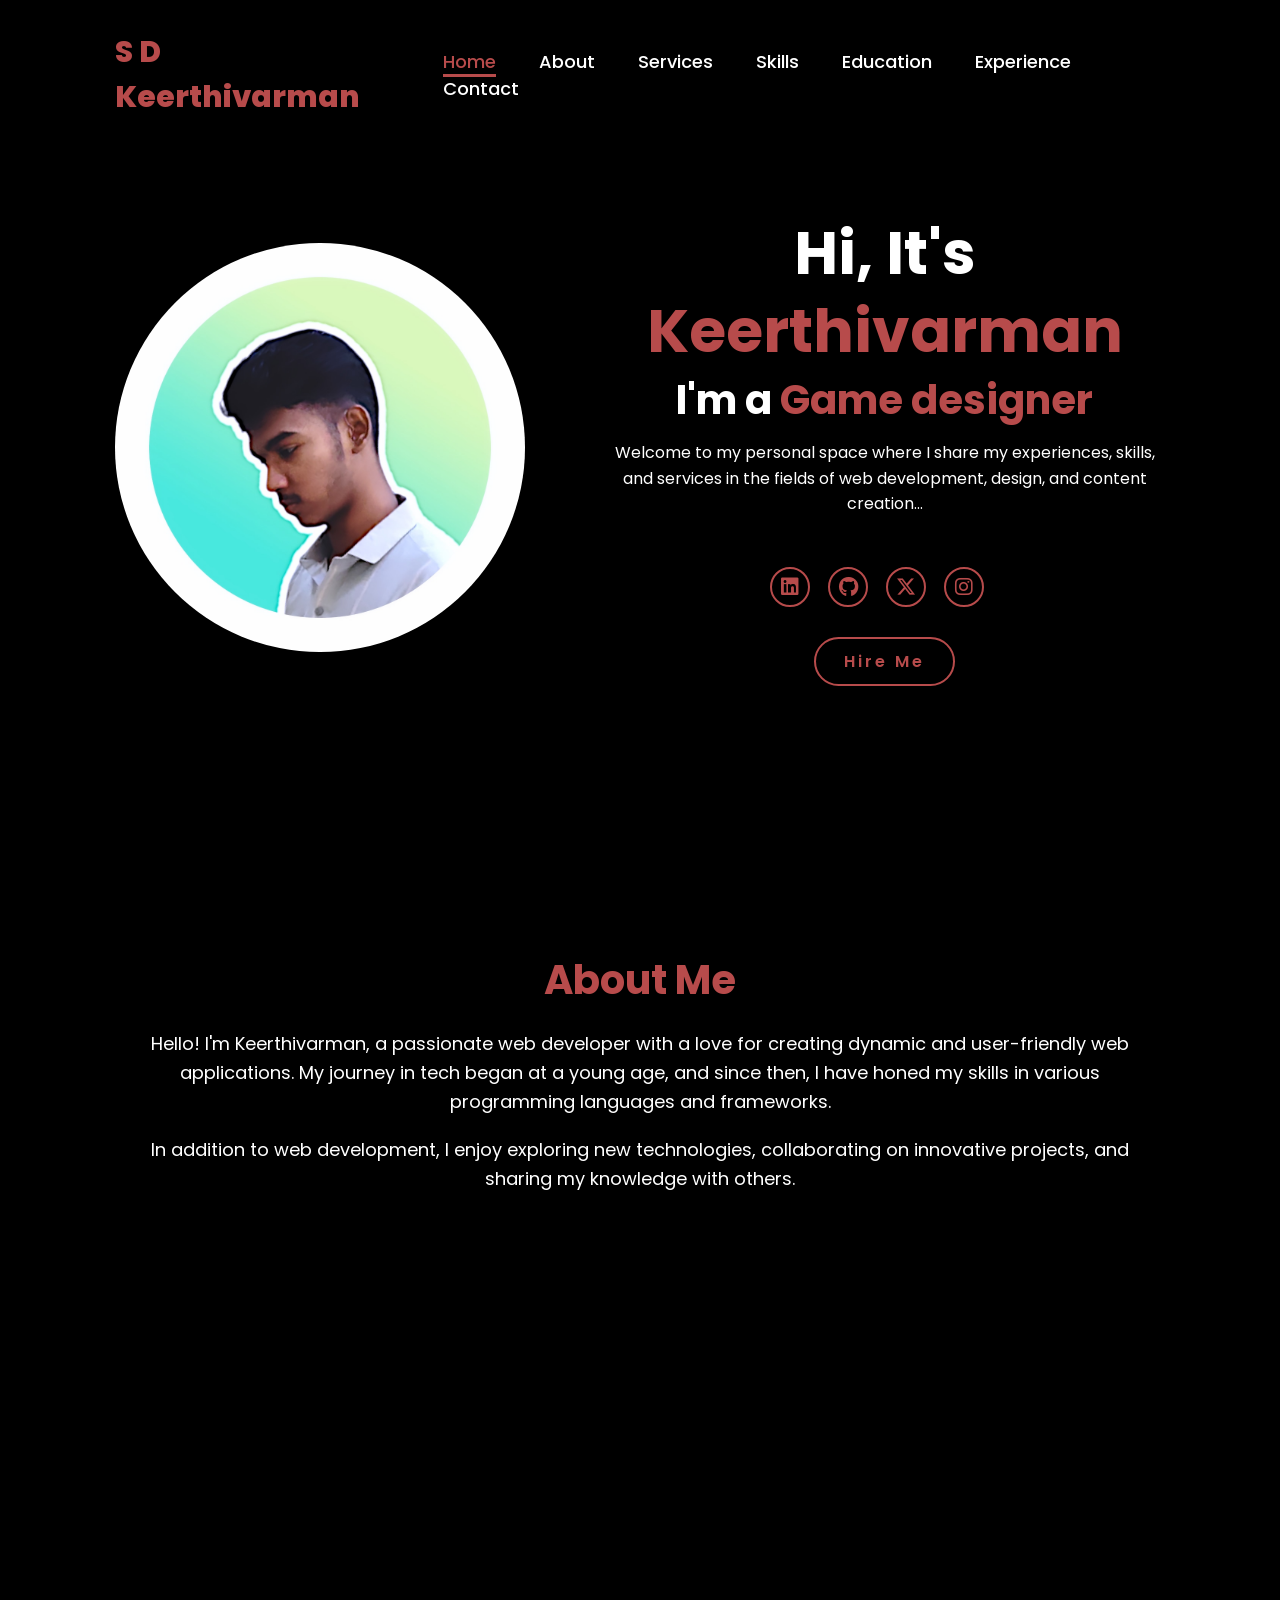
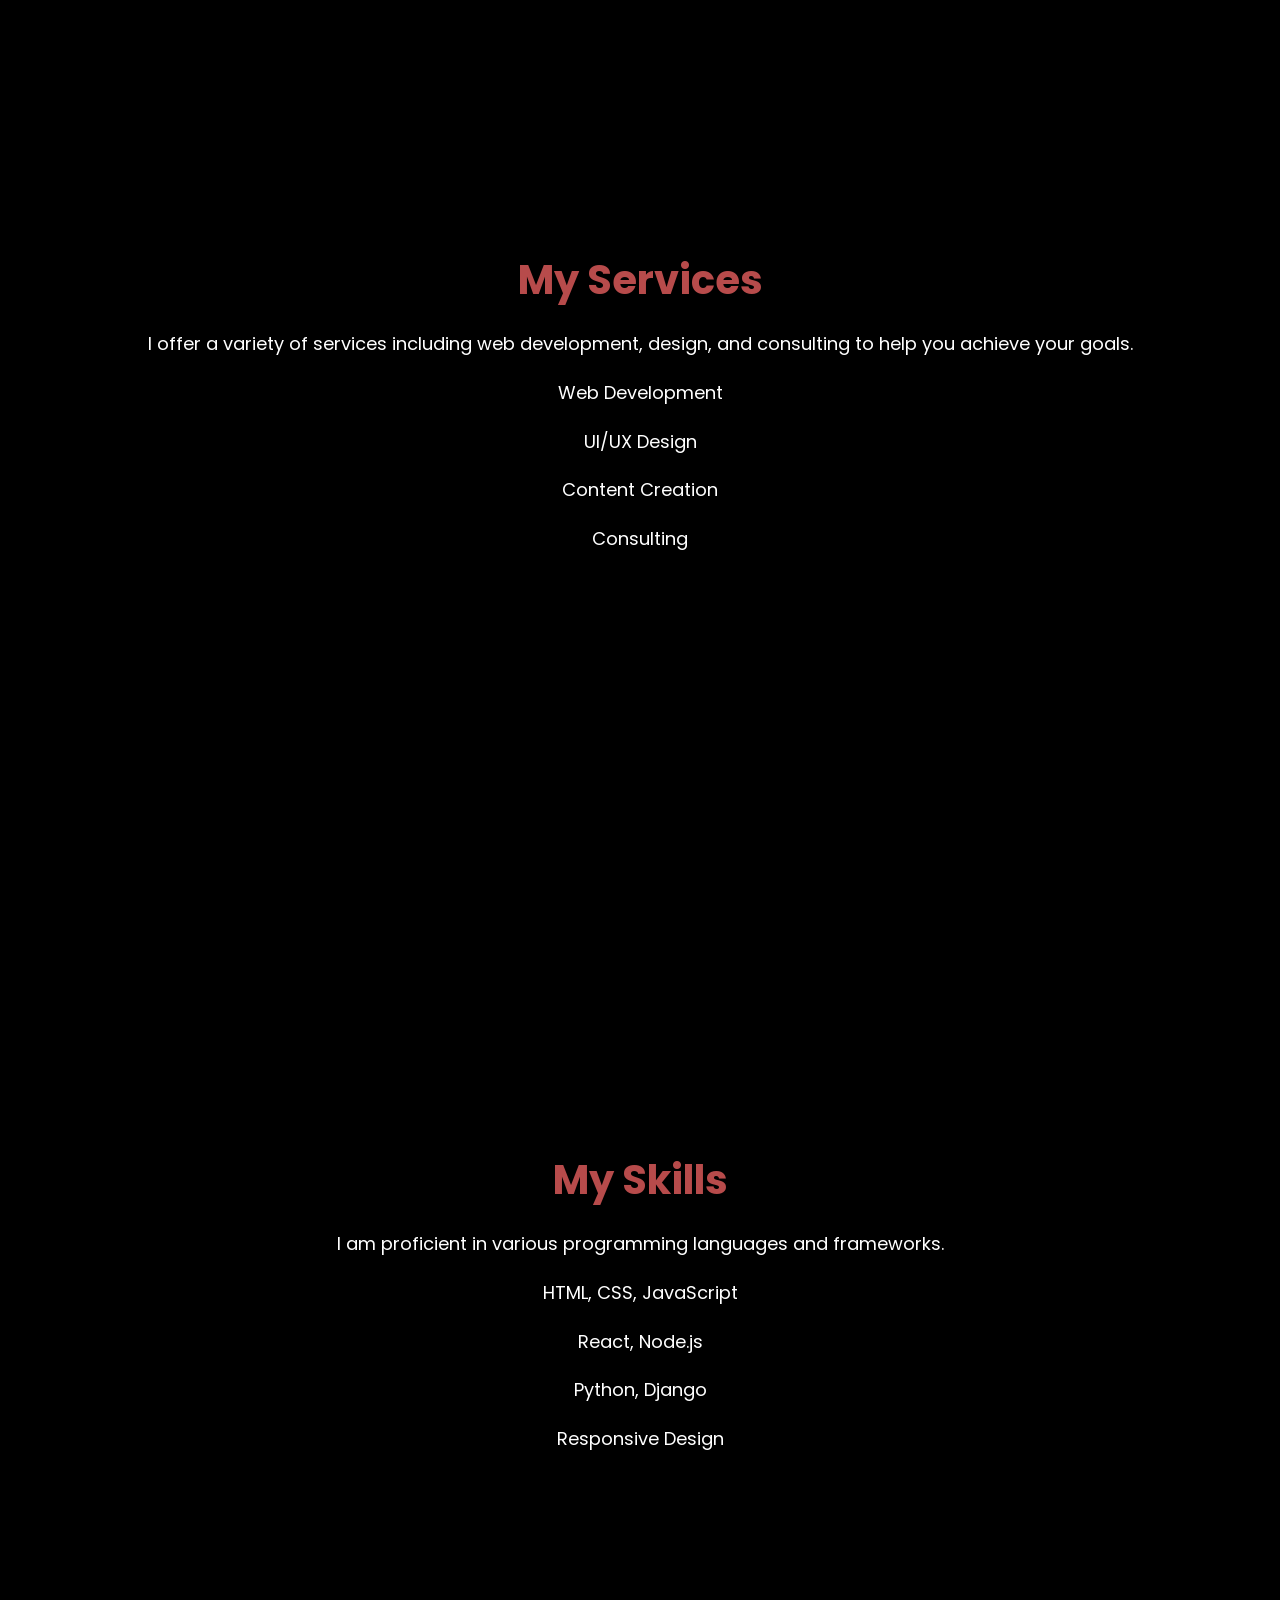
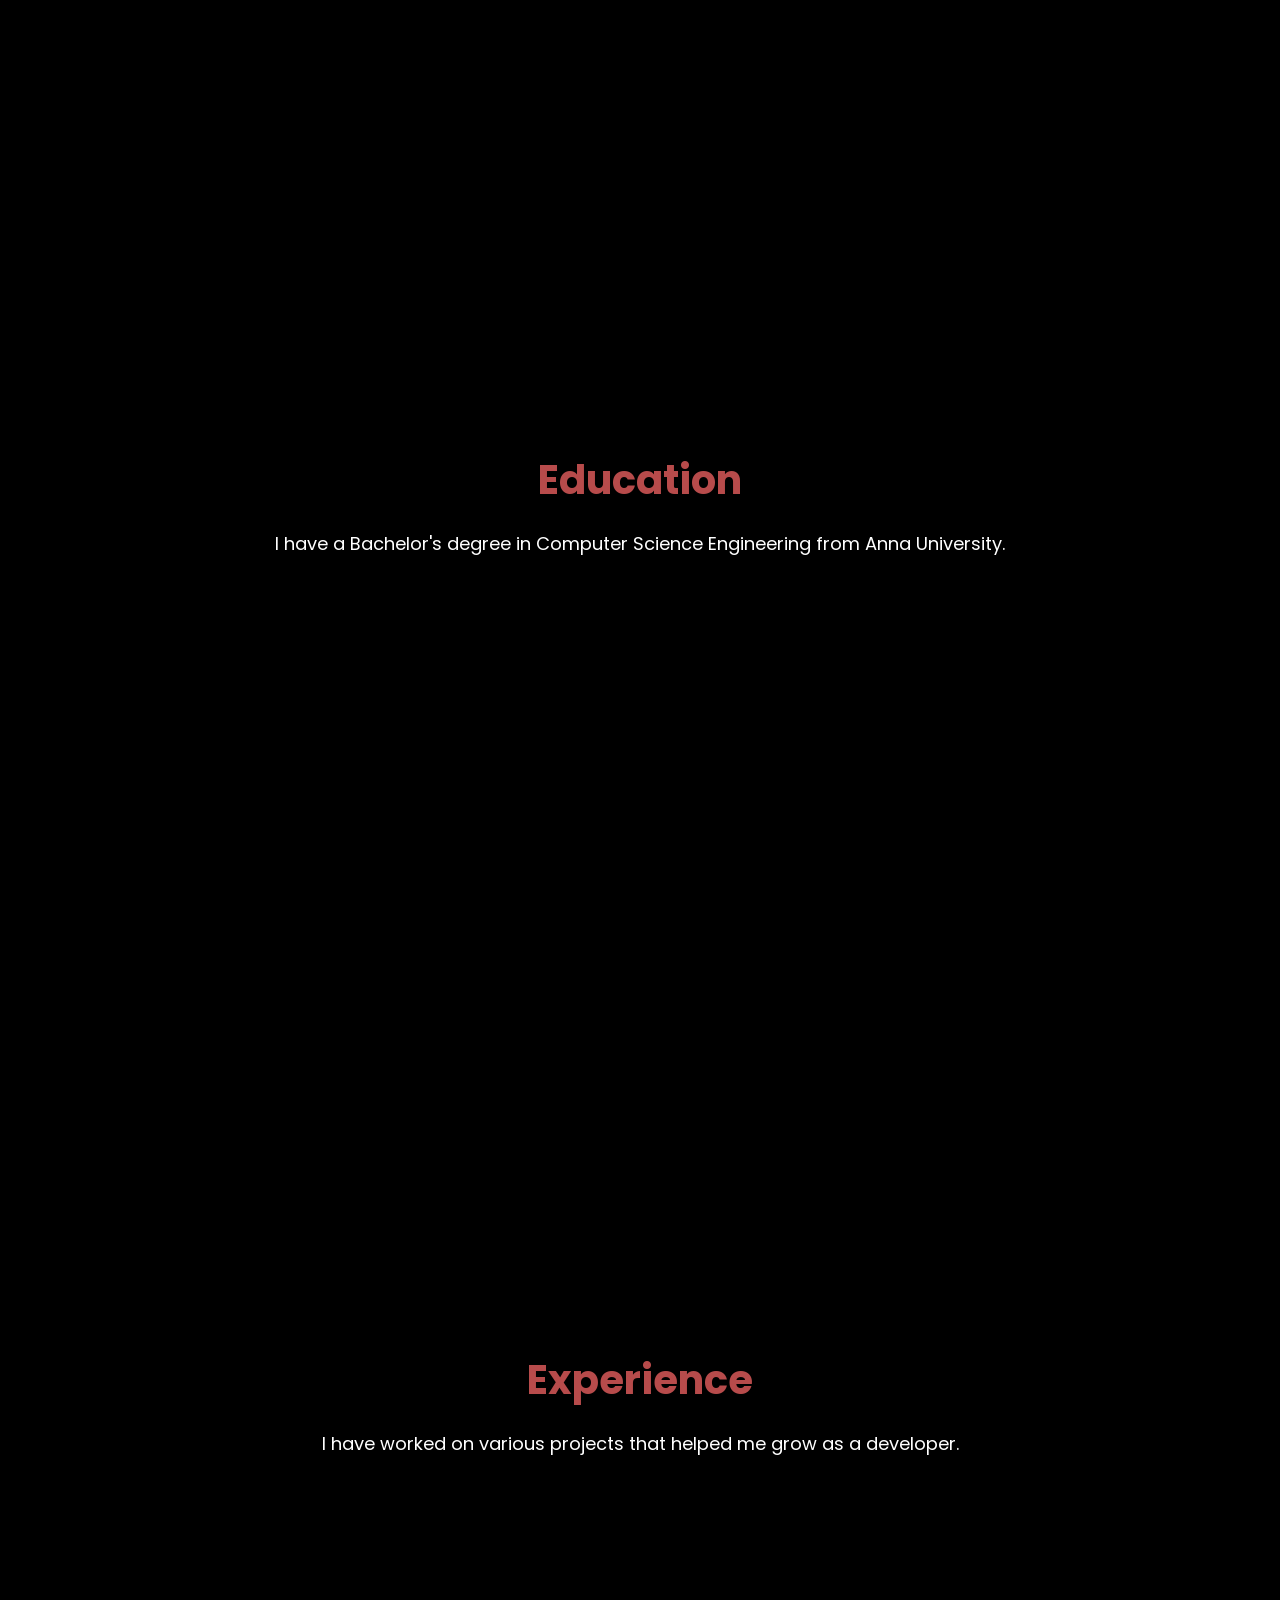
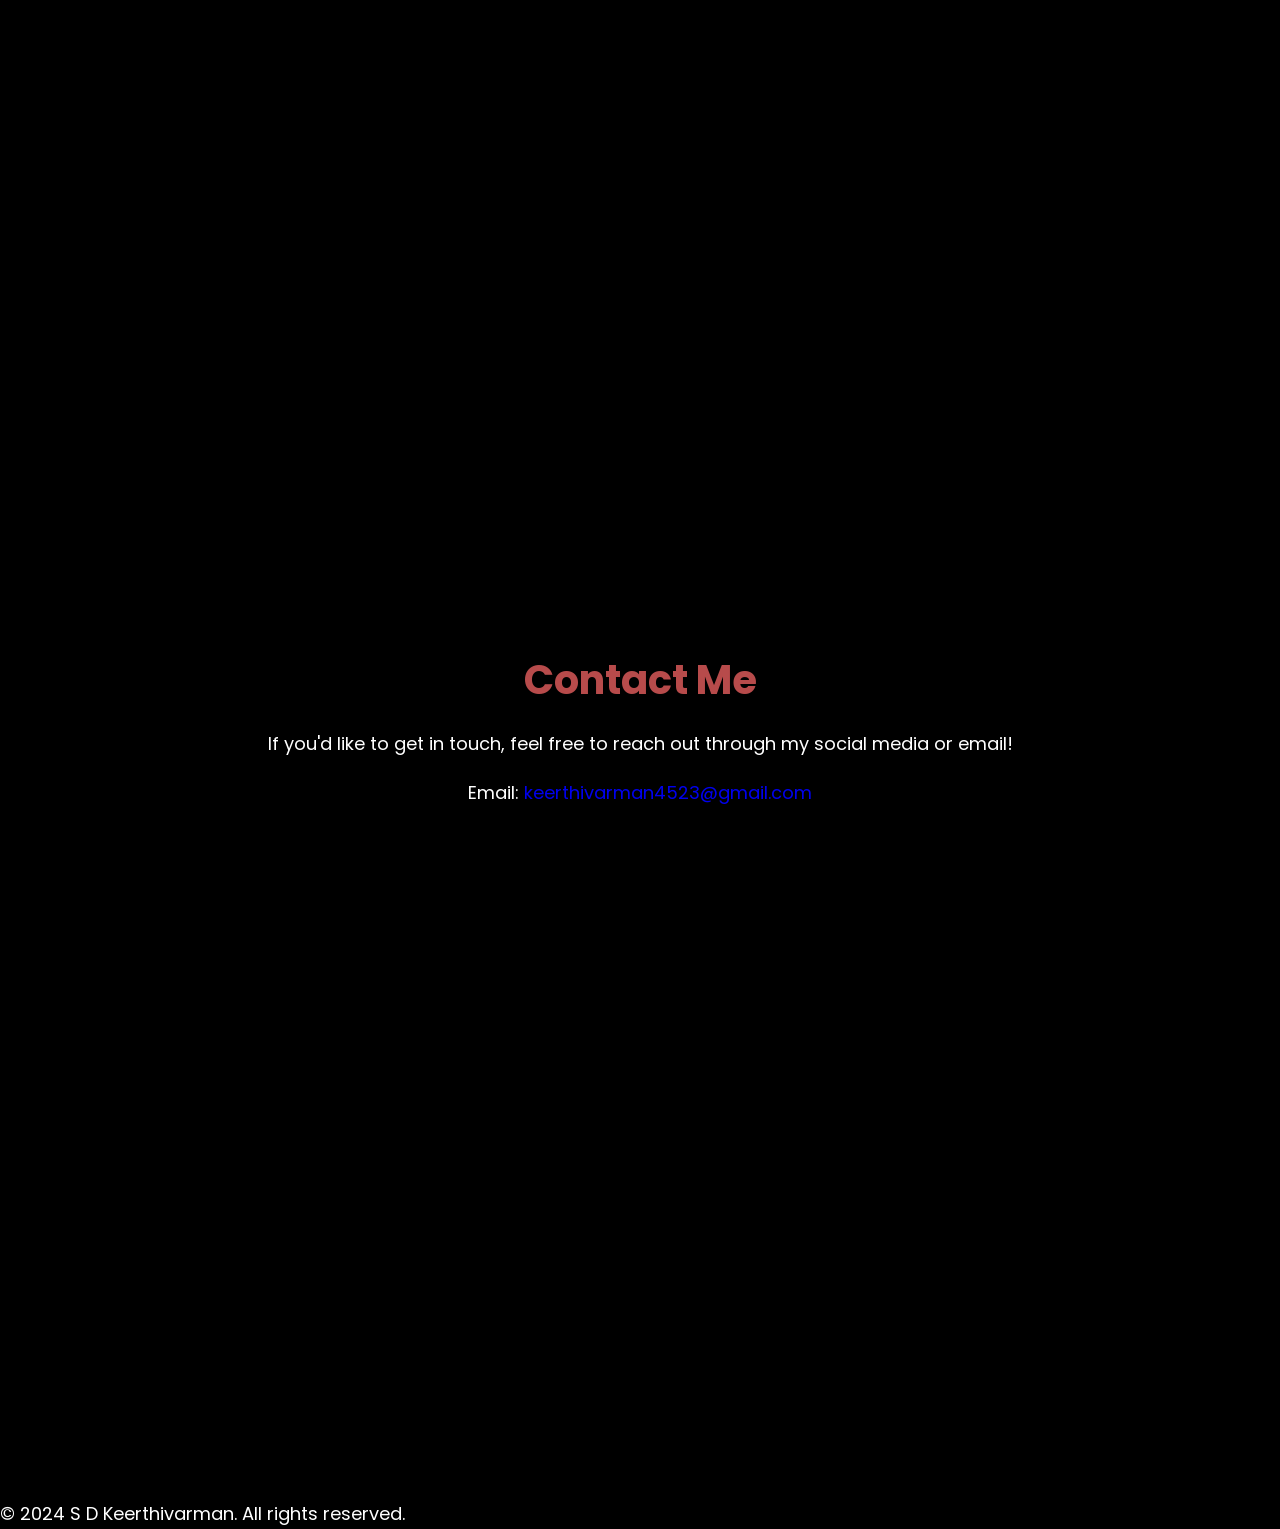
==== index.html @ d73393b9 "Update index.html" ====
<!DOCTYPE html>
<html lang="en">
<head>
    <meta charset="UTF-8">
    <meta name="viewport" content="width=device-width, initial-scale=1.0">
    <link rel="stylesheet" href="https://cdnjs.cloudflare.com/ajax/libs/font-awesome/6.5.2/css/all.min.css">
    <link rel="stylesheet" href="Style.css">
    <title>All About Me</title>
</head>
<body>
    <!-- Header Section -->
    <header>
        <a href="#" class="logo">S D Keerthivarman</a>
        <nav>
            <a href="#" class="active">Home</a>
            <a href="#about">About</a>
            <a href="#services">Services</a>
            <a href="#skills">Skills</a>
            <a href="#education">Education</a>
            <a href="#experience">Experience</a>
            <a href="#contact">Contact</a>
        </nav>
    </header>

    <!-- Home Section -->
    <section class="home">
        <div class="home-img">
            <img src="web.png" alt="Profile Image">
        </div>
        <div class="home-content">
            <h1>Hi, It's <span>Keerthivarman</span></h1>
            <h3 class="typing-text">I'm a <span></span></h3>
            <p>Welcome to my personal space where I share my experiences, skills, and services in the fields of web development, design, and content creation...</p>
            <div class="social-icons">
                <a href="https://www.linkedin.com/in/keerthivarman-s-d-dhandapani-shanthisree-b708a028b?utm_source=share&utm_campaign=share_via&utm_content=profile&utm_medium=android_app" target="_blank" rel="noopener noreferrer">
                    <i class="fa-brands fa-linkedin"></i>
                </a>
                <a href="https://github.com/Keerthivarman-S-D" target="_blank" rel="noopener noreferrer">
                    <i class="fa-brands fa-github"></i>
                </a>
                <a href="https://x.com/Keerthi_011?t=QR7J7XBiwjZ-ta1vh-kPww&s=09" target="_blank" rel="noopener noreferrer">
                    <i class="fa-brands fa-x-twitter"></i>
                </a>
                <a href="https://www.instagram.com/i_m_keerthi011/profilecard/?igsh=bGRydDRuYnVsOTk2" target="_blank" rel="noopener noreferrer">
                    <i class="fa-brands fa-instagram"></i>
                </a>
            </div>
            <a href="#" class="btn">Hire Me</a>
        </div>
    </section>
    
    <!-- About Section -->
    <section class="about" id="about">
        <div class="about-content">
            <h2>About Me</h2>
            <p>Hello! I'm Keerthivarman, a passionate web developer with a love for creating dynamic and user-friendly web applications. My journey in tech began at a young age, and since then, I have honed my skills in various programming languages and frameworks.</p>
            <p>In addition to web development, I enjoy exploring new technologies, collaborating on innovative projects, and sharing my knowledge with others.</p>
        </div>
    </section>

    <!-- Services Section -->
    <section class="services" id="services">
        <div class="services-content">
            <h2>My Services</h2>
            <p>I offer a variety of services including web development, design, and consulting to help you achieve your goals.</p>
            <ul>
                <p>Web Development</p>
                <p>UI/UX Design</p>
                <p>Content Creation</p>
                <p>Consulting</p>
            </ul>
        </div>
    </section>

    <!-- Skills Section -->
    <section class="skills" id="skills">
        <div class="skills-content">
            <h2>My Skills</h2>
            <p>I am proficient in various programming languages and frameworks.</p>
            <ul>
                <p>HTML, CSS, JavaScript</p>
                <p>React, Node.js</p>
                <p>Python, Django</p>
                <p>Responsive Design</p>
            </ul>
        </div>
    </section>

    <!-- Education Section -->
    <section class="education" id="education">
        <div class="education-content">
            <h2>Education</h2>
            <p>I have a Bachelor's degree in Computer Science Engineering from Anna University.</p>
        </div>
    </section>

    <!-- Experience Section -->
    <section class="experience" id="experience">
        <div class="experience-content">
            <h2>Experience</h2>
            <p>I have worked on various projects that helped me grow as a developer.</p>
        </div>
    </section>

    <!-- Contact Section -->
    <section class="contact" id="contact">
        <div class="contact-content">
            <h2>Contact Me</h2>
            <p>If you'd like to get in touch, feel free to reach out through my social media or email!</p>
            <p>Email: <a href="mailto:keerthivarman4523@gmail.com">keerthivarman4523@gmail.com</a></p>
        </div>
    </section>

    <footer>
        <p>&copy; 2024 S D Keerthivarman. All rights reserved.</p>
    </footer>
</body>
</html>
---- Style.css ----
@import url('https://fonts.googleapis.com/css2?family=Poppins:wght@100;200;300;400;500;600&display=swap');

*{
    margin: 0;
    padding: 0;
    box-sizing: border-box;
    text-decoration: none;
    border: none;
    outline: none;
    font-family: 'Poppins', sans-serif;
}

html{
    font-size: 62.5%;
}

body{
    width: 100%;
    height: 100vh;
    overflow-x: hidden;
    background-color: black;
    color: white;
}

header{
    margin-top: 20px;
    position: fixed;
    top: 0;
    left: 0;
    width: 100%;
    padding: 1rem 9%;
    background-color: transparent;
    filter: drop-shadow(10px);
    display: flex;
    justify-content: space-between;
    align-items: center;
    z-index: 100;
}

.logo{
    font-size: 3rem;
    color: #b74b4b;
    font-weight: 800;
    cursor: pointer;
    transition: 0.5s ease;
}

.logo:hover{
    transform: scale(1.1);
}

nav a{
    font-size: 1.8rem;
    color: white;
    margin-left: 4rem;
    font-weight: 500;
    transition: 0.3s ease;
    border-bottom: 3px solid transparent;
}

nav a:hover,nav a.active{
    color: #b74b4b;
    border-bottom: 3px solid #b74b4b;
}

@media(max-width:995px){
    nav{
        position: absolute;
        display: none;
        top: 0;
        right: 0;
        width: 40%;
        border-left: 3px solid #b74b4b;
        border-bottom: 3px solid #b74b4b;
        border-bottom-left-radius: 2rem;
        padding: 1rem solid;
        background-color: #161616;
        border-top: 0.1rem solid rgba(0,0,0,0.1);
    }

    nav.active{
        display: block;
    }

    nav a{
        display: block;
        font-size: 2rem;
        margin: 3rem 0;
    }

    nav a:hover,nav a.active{
        padding: 1rem;
        border-radius: 0.5rem;
        border-bottom: 0.5rem solid #b74b4b;
    }
}

section{
    min-height: 100vh;
    padding: 5rem 9% 5rem;
}

.home{
    display: flex;
    justify-content: center;
    align-items: center;
    gap: 8rem;
    background-color: black;
}

.home .home-content h1{
    font-size: 6rem;
    font-weight: 700;
    line-height: 1.3;
}

span{
    color: #b74b4b;
}

.home-content h3{
    font-size: 4rem;
    margin-bottom: 1rem;
    font-weight: 700;
}

.home-content p{
    font-size: 1.6rem;
}

.home-img{
    border-radius: 50%;
}

.home-img img{
    position: relative;
    width: 32vw;
    border-radius: 50%;
    box-shadow: 0 0 25px solid #b74b4b;
    cursor: pointer;
    transition: 0.2s linear;
}

.home-img img:hover{
    font-size: 1.8rem;
    font-weight: 500;
}

.social-icons a{
    display: inline-flex;
    justify-content: center;
    align-items: center;
    width: 4rem;
    height: 4rem;
    background-color: transparent;
    border: 0.2rem solid #b74b4b;
    font-size: 2rem;
    border-radius: 50%;
    margin: 3rem 1.5rem 3rem 0;
    transition: 0.3s ease;
    color: #b74b4b;
}

.social-icons a:hover{
    color: black;
    transform: scale(1.3) translateY(-5px);
    background-color: #b74b4b;
    box-shadow: 0  0 25px #b74b4b;
}

.btn{
    display: inline-block;
    padding: 1rem 2.8rem;
    background-color: black;
    border-radius: 4rem;
    font-size: 1.6rem;
    color: #b74b4b;
    letter-spacing: 0.3rem;
    font-weight: 600;
    border: 2px solid #b74b4b;
    transition: 0.3s ease;
    cursor: pointer;
}

.btn:hover{
    transform: scale3d(1.03);
    background-color: #b74b4b;
    color: black;
    box-shadow: 0 0 25px #b74b4b;
}

.typing-text{
    font-size: 34px;
    font-weight: 600;
    min-width: 280px;
}

.typing-text span{
    position: relative;
}

.typing-text span::before{
    content: "Game designer";
    color: #b74b4b;
    animation: words 20s infinite;
}

.typing-text span::after{
    content: "";
    background-color: black;
    position: absolute;
    width: calc(100% + 8px);
    height: 100%;
    border-left: 3px solid black;
    right: -8;
    animation: cursor 0.6s infinite;
}

@keyframes cursor{
    to{
        border-left: 3px solid #b74b4b;
    }
}

@keyframes words{
    0%, 20%{
        content: "Web Developer";
    }
    21%, 40%{
        content: "Developer";
    }
    41%, 60%{
        content: "Web Designer";
    }
    61%, 80%{
        content: "Youtuber";
    }
    81%, 100%{
        content: "Script Writer";
    }
}

@media (max-width: 1000px){
    .home{
        gap: 4rem;
    }
}

@media(max-width:995px){
    .home{
        flex-direction: column;
        margin: 5rem 4rem;
    }

    .home .home-content h3{
        font-size: 2.5rem;
    }

    .home-content h1{
        font-size: 5rem;
    }

    .home-img img{
        width: 70vw;
        margin-top: 4rem;
    }
}
/*heac*/
section {
    min-height: 100vh;
    padding: 5rem 9%;
    background-color: black; /* Default dark background */
    color: white;
    text-align: center;
}

.services-content, .skills-content, .education-content, .experience-content, .contact-content {
    /* Additional styles can be added here if needed */
}

h2 {
    font-size: 4rem;
    color: #b74b4b;
    margin-bottom: 2rem;
}

p {
    font-size: 1.8rem;
    margin-bottom: 2rem;
    line-height: 1.6;
}

/* Media queries for responsive design */
@media (max-width: 995px) {
    section {
        padding: 3rem 5%;
    }

    h2 {
        font-size: 3rem;
    }

    p {
        font-size: 1.6rem;
    }
}
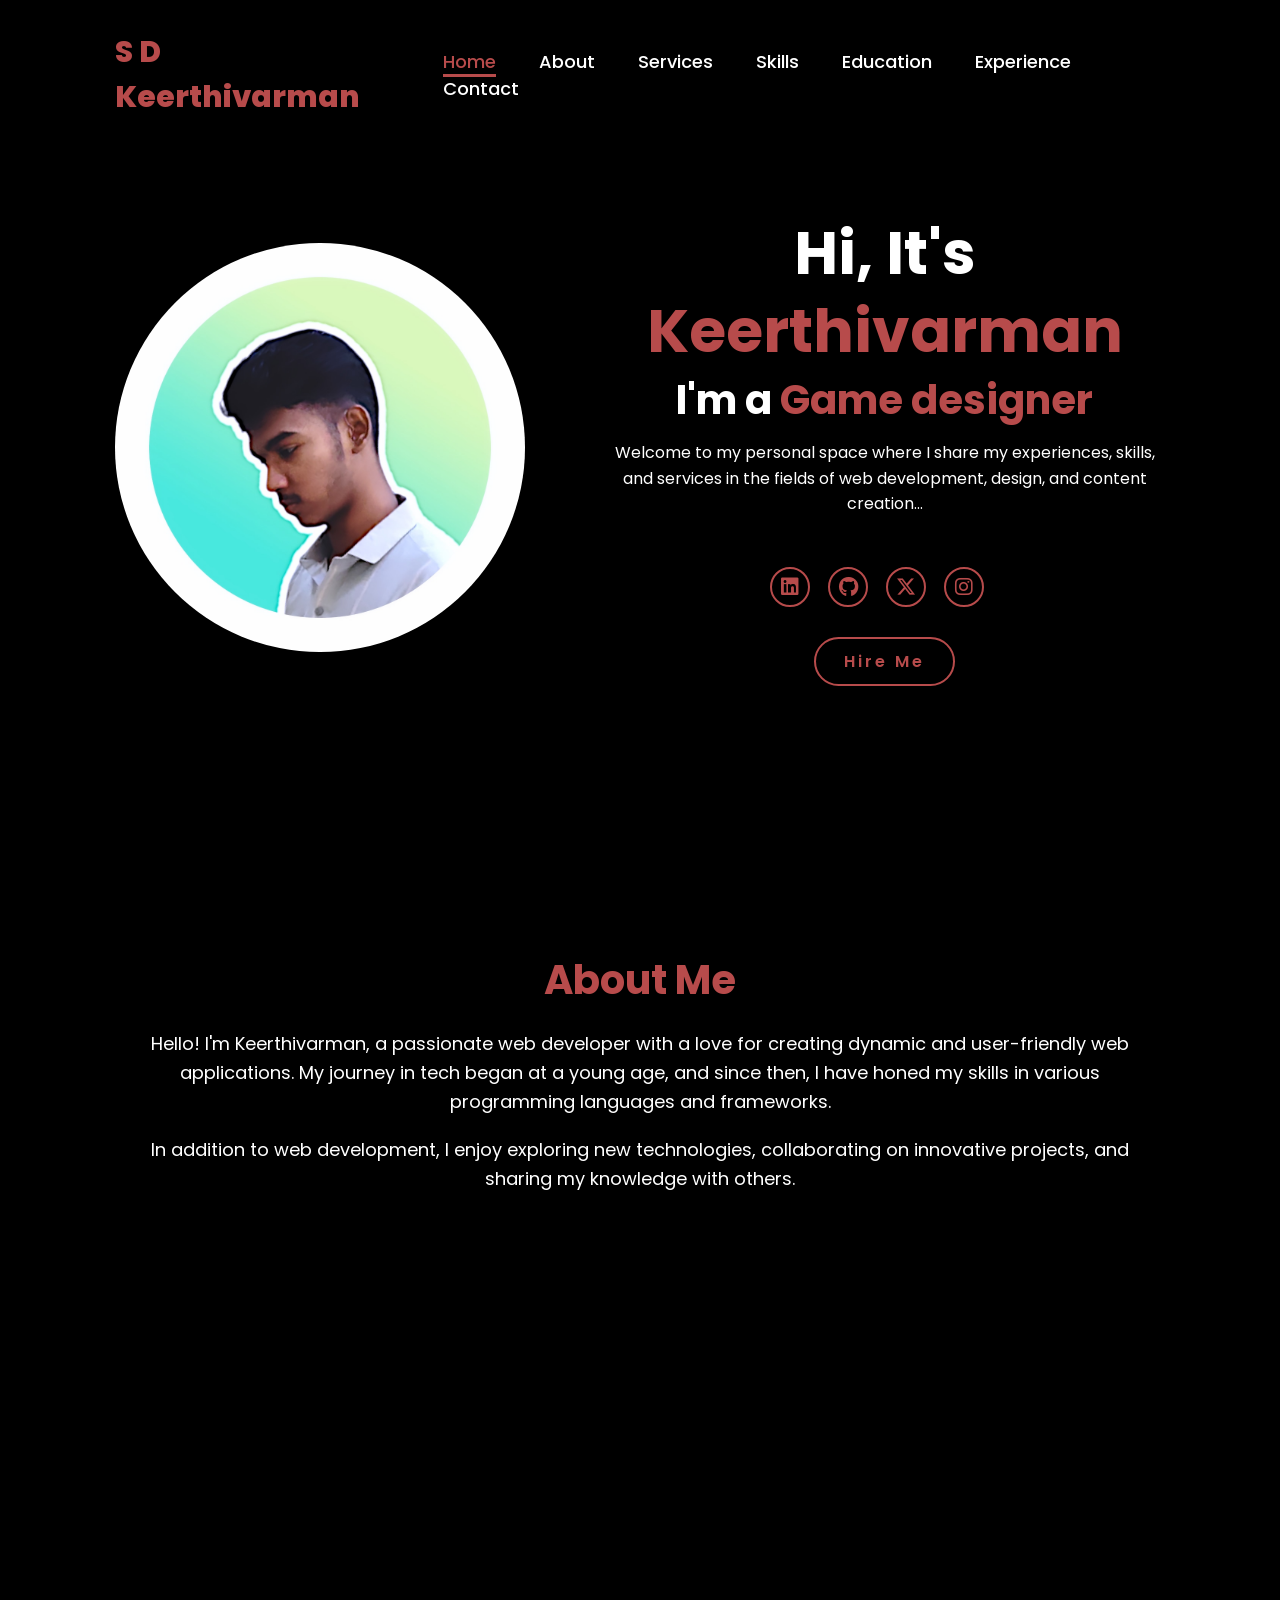
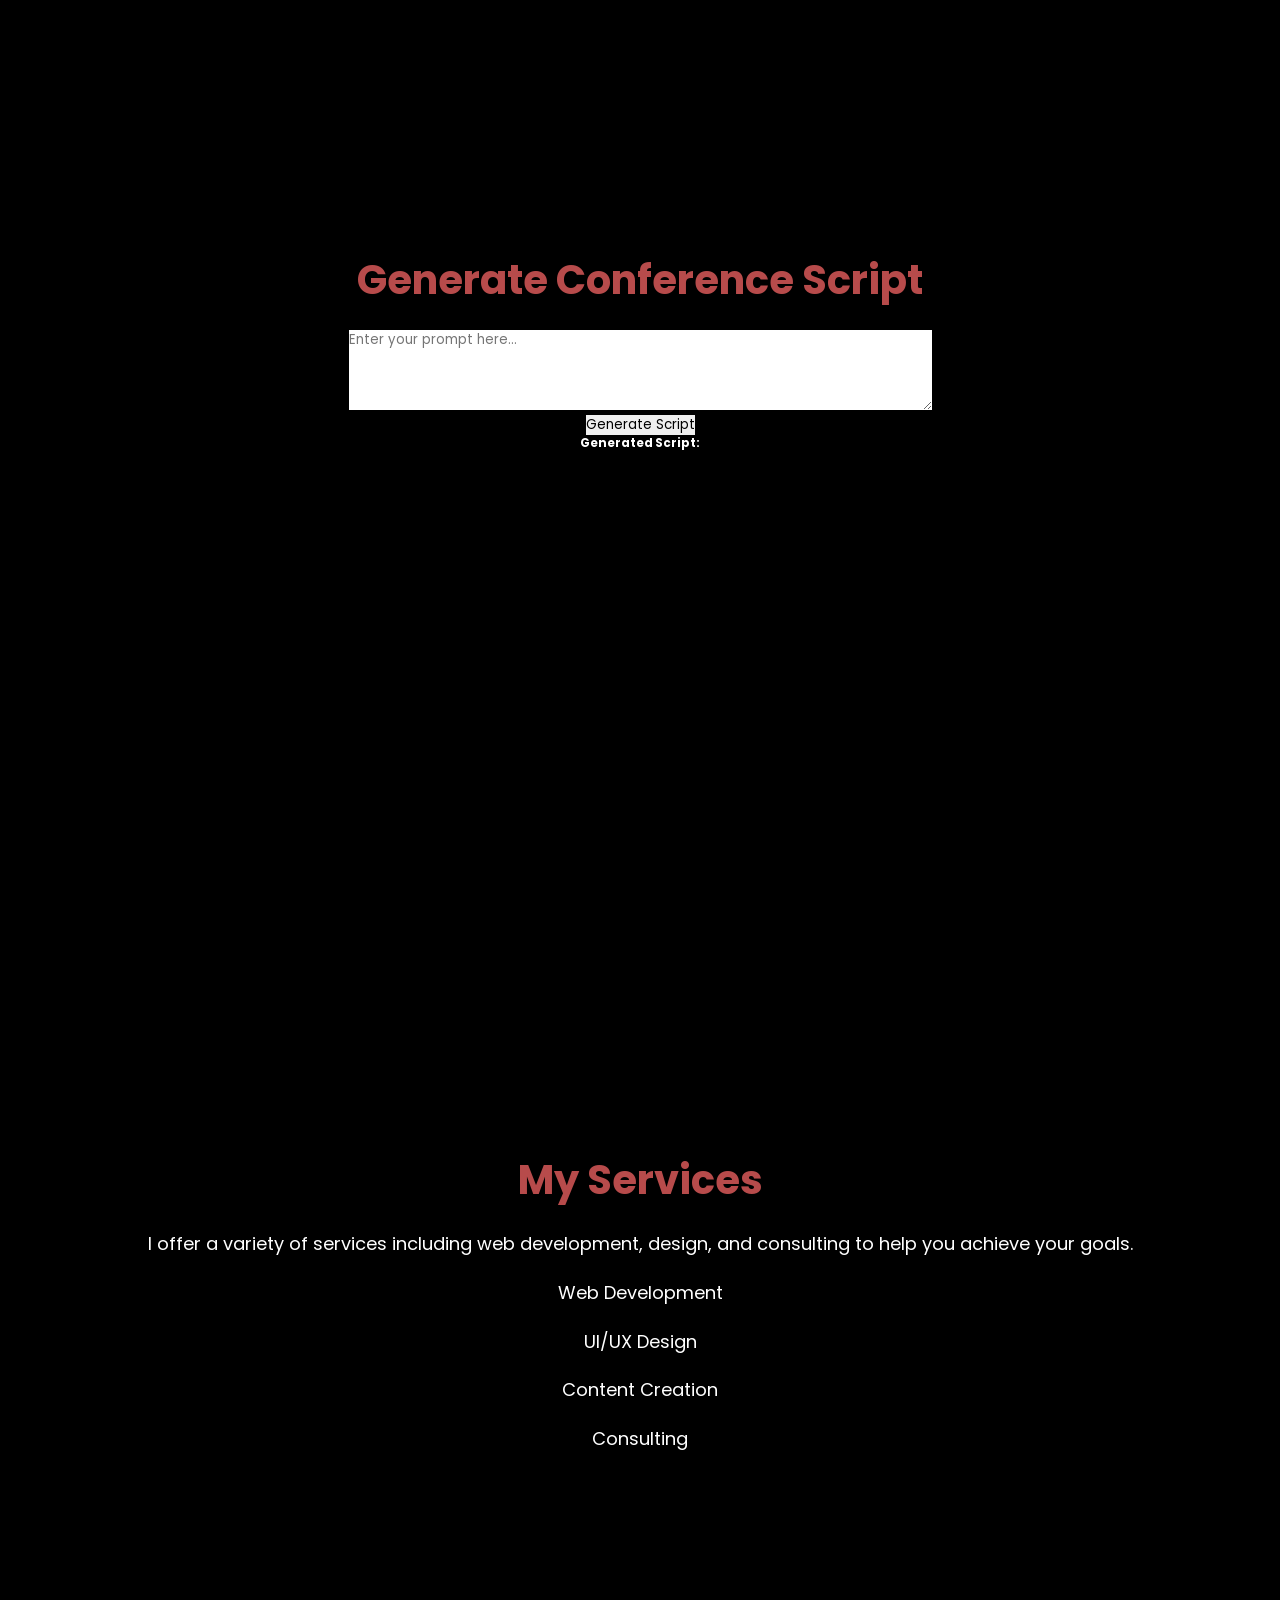
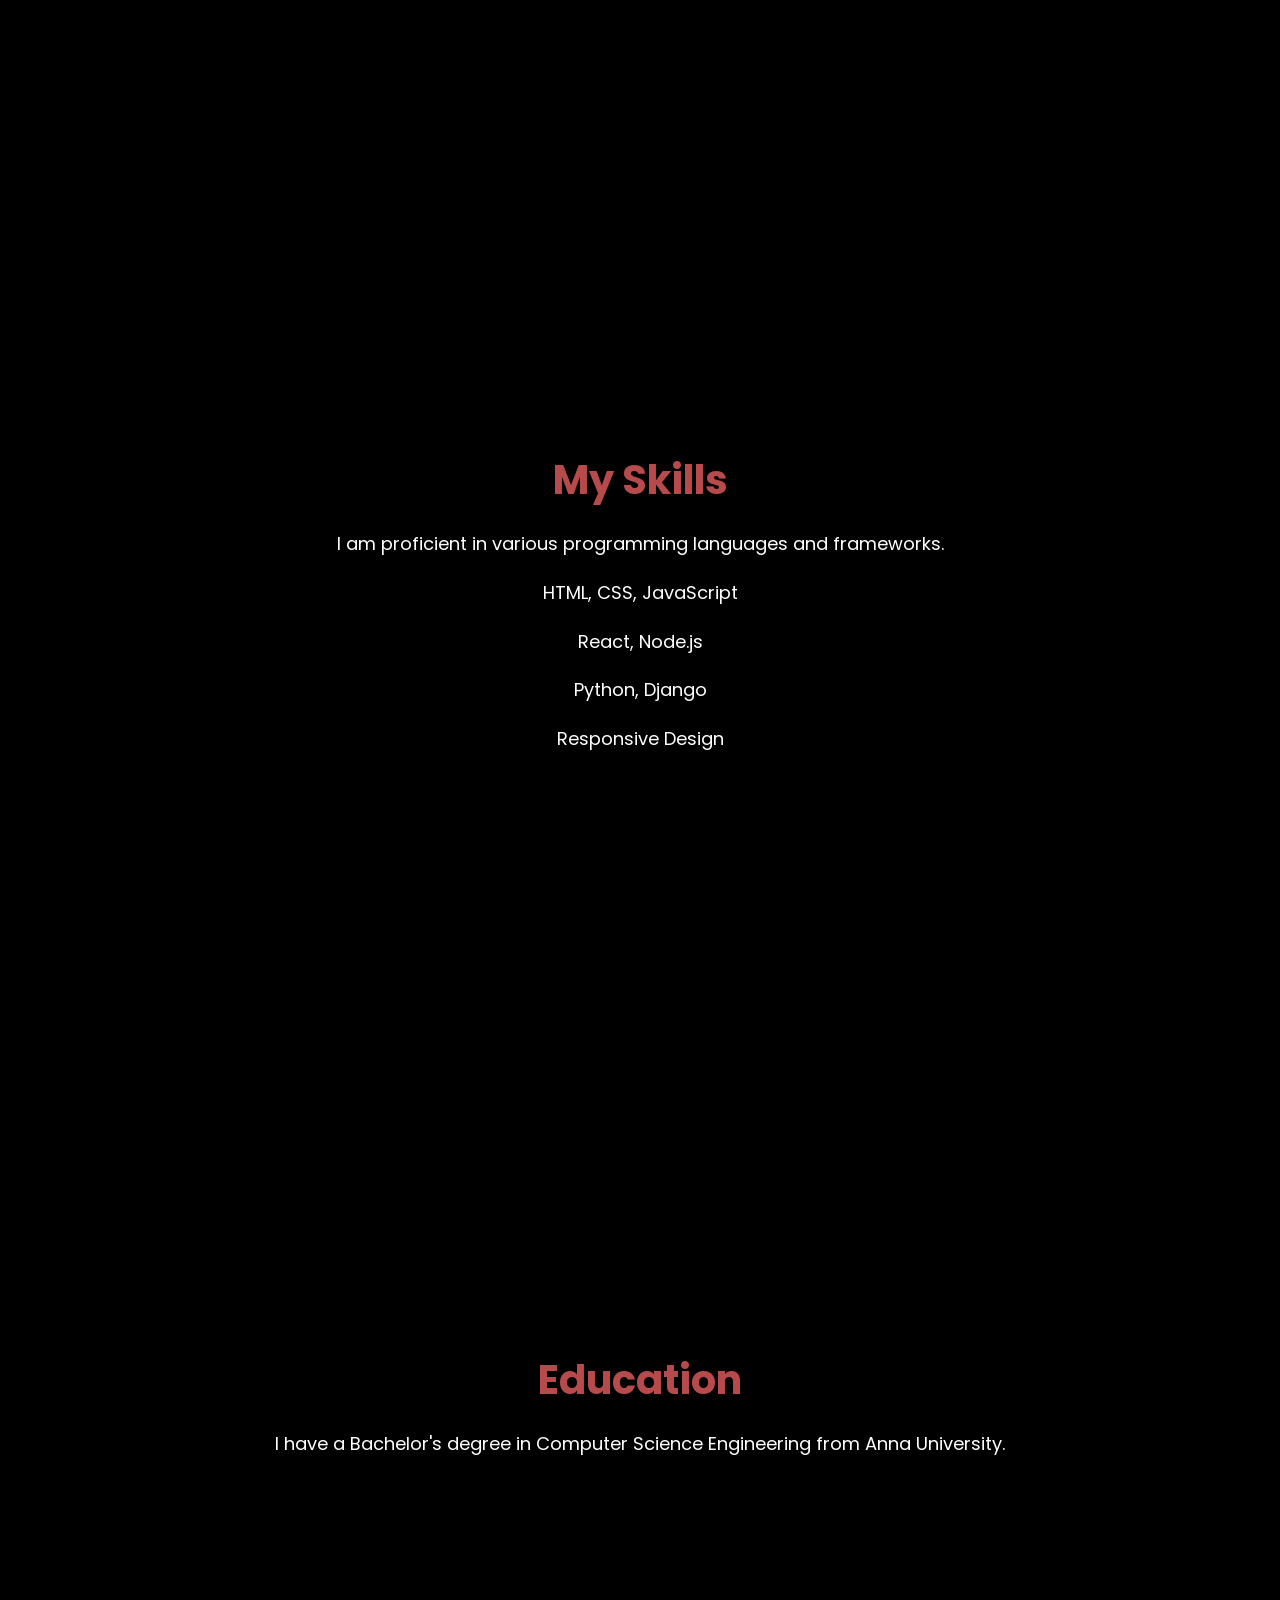
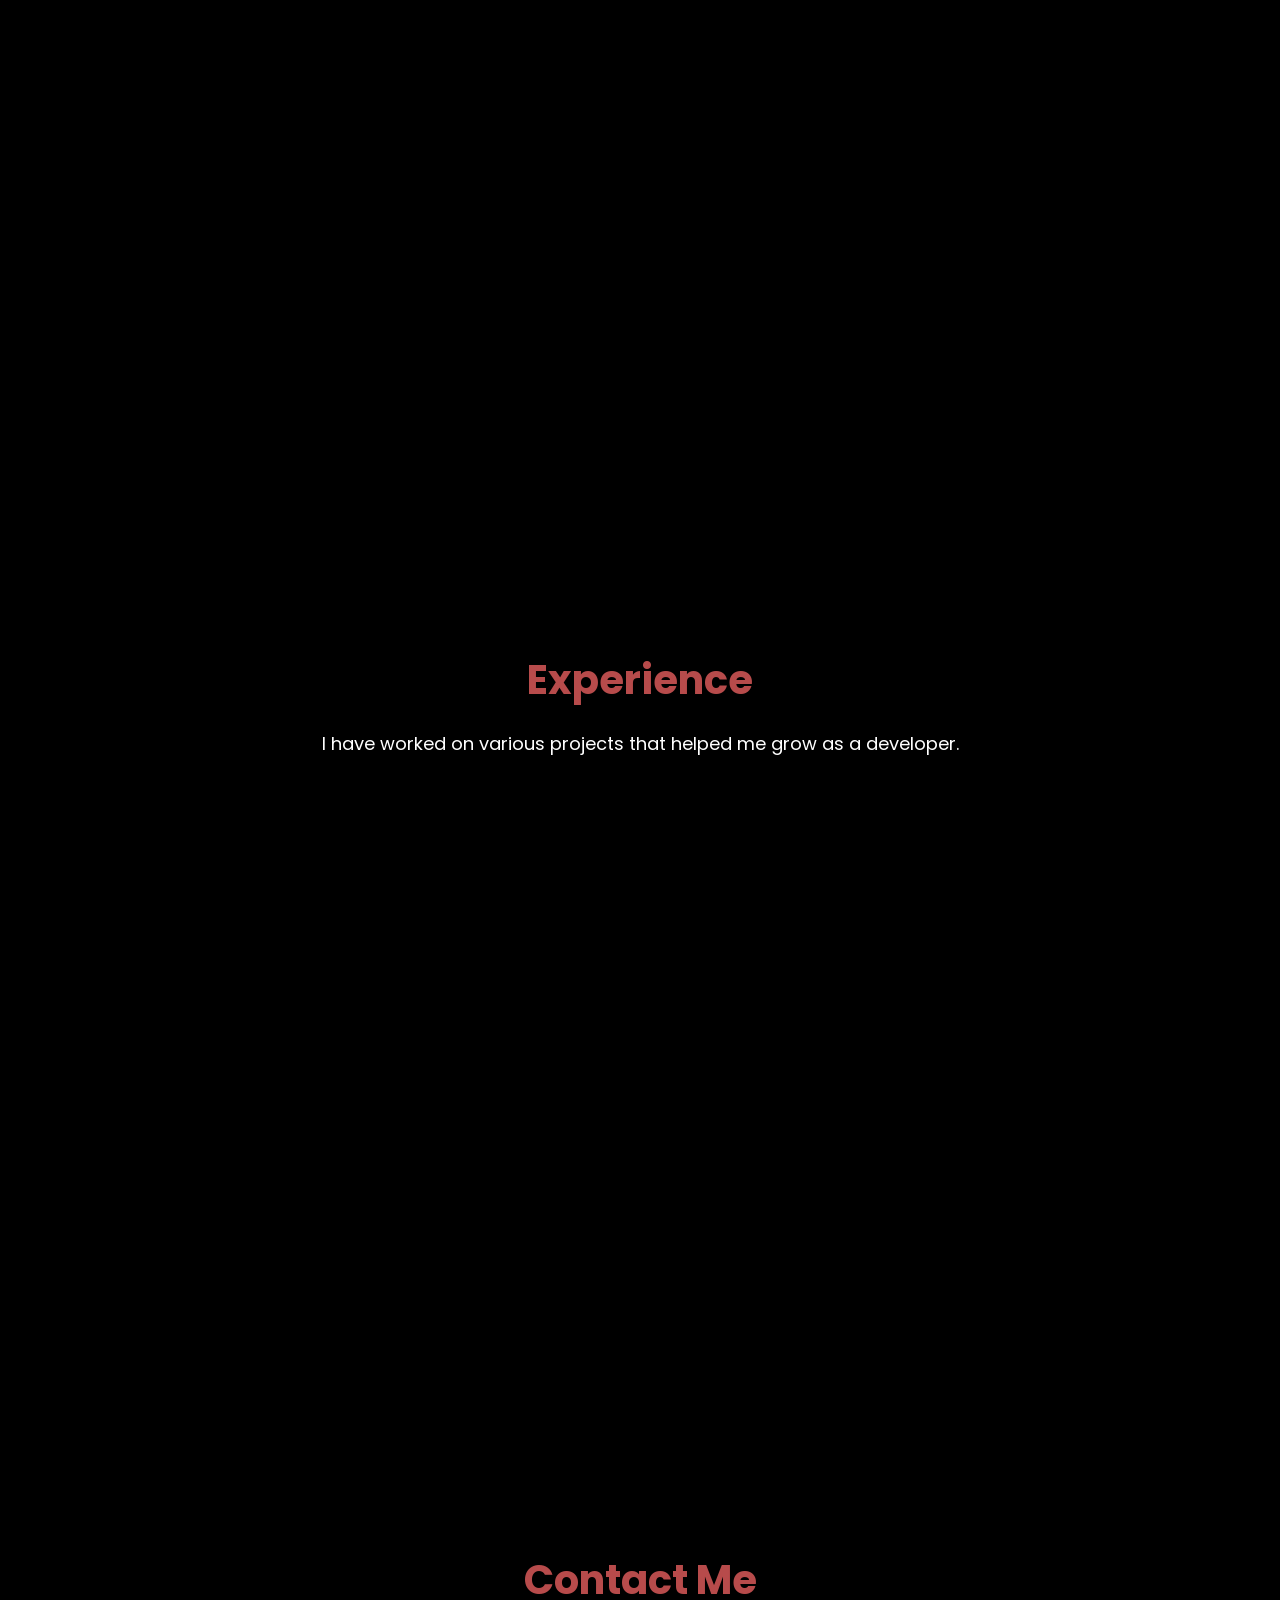
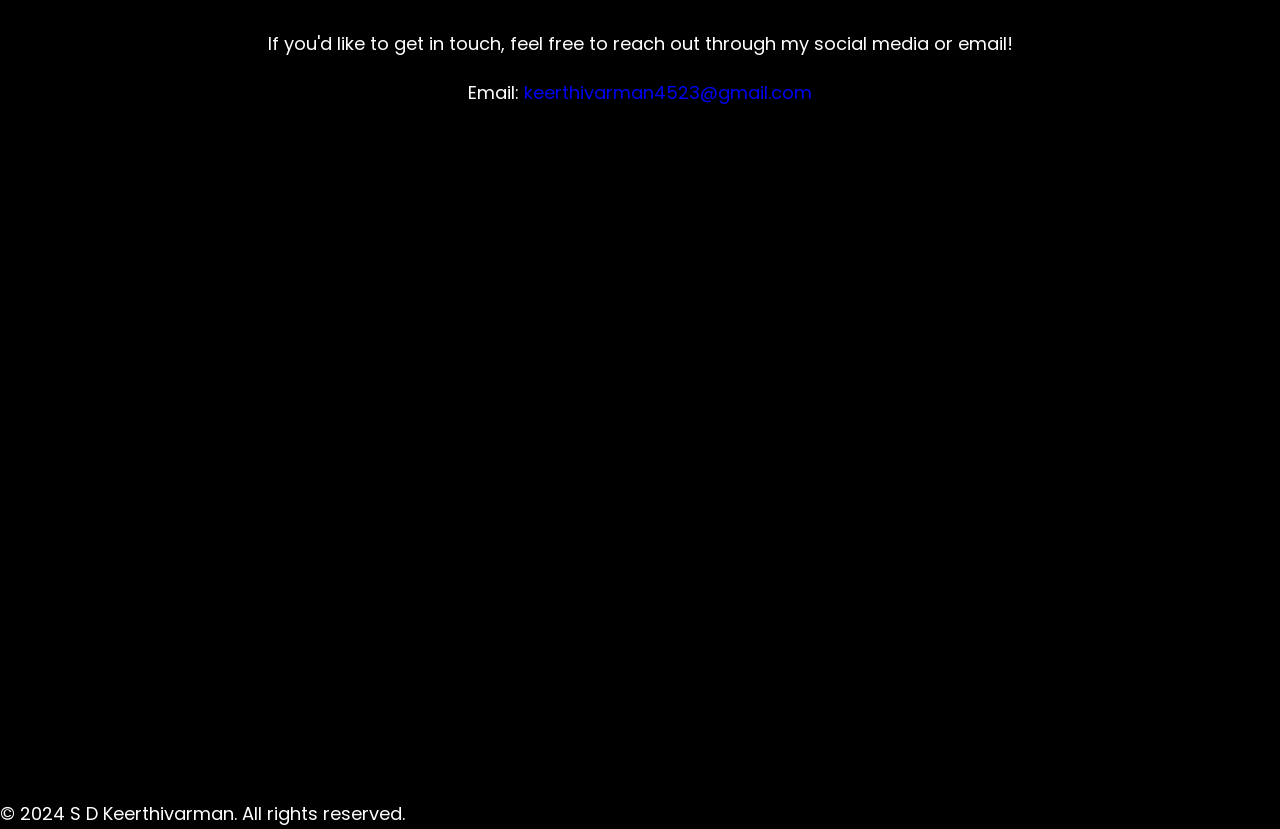
==== commit fd7bb3fa: "Update index.html" ====
--- a/index.html
+++ b/index.html
@@ -57,6 +57,37 @@
             <p>In addition to web development, I enjoy exploring new technologies, collaborating on innovative projects, and sharing my knowledge with others.</p>
         </div>
     </section>
+    <!-- AI Script Generator Section -->
+<section class="script-generator">
+    <h2>Generate Conference Script</h2>
+    <textarea id="user-prompt" placeholder="Enter your prompt here..." rows="4" cols="50"></textarea><br>
+    <button onclick="generateScript()">Generate Script</button>
+
+    <h3>Generated Script:</h3>
+    <pre id="output"></pre>
+</section>
+
+<script>
+    function generateScript() {
+        const prompt = document.getElementById('user-prompt').value;
+
+        // Make a POST request to the Flask API
+        fetch('http://127.0.0.1:5000/generate', {  // Use the URL where Flask is running
+            method: 'POST',
+            headers: {
+                'Content-Type': 'application/json',
+            },
+            body: JSON.stringify({ prompt: prompt }),
+        })
+        .then(response => response.json())
+        .then(data => {
+            document.getElementById('output').innerText = data.response;
+        })
+        .catch((error) => {
+            console.error('Error:', error);
+        });
+    }
+</script>
 
     <!-- Services Section -->
     <section class="services" id="services">
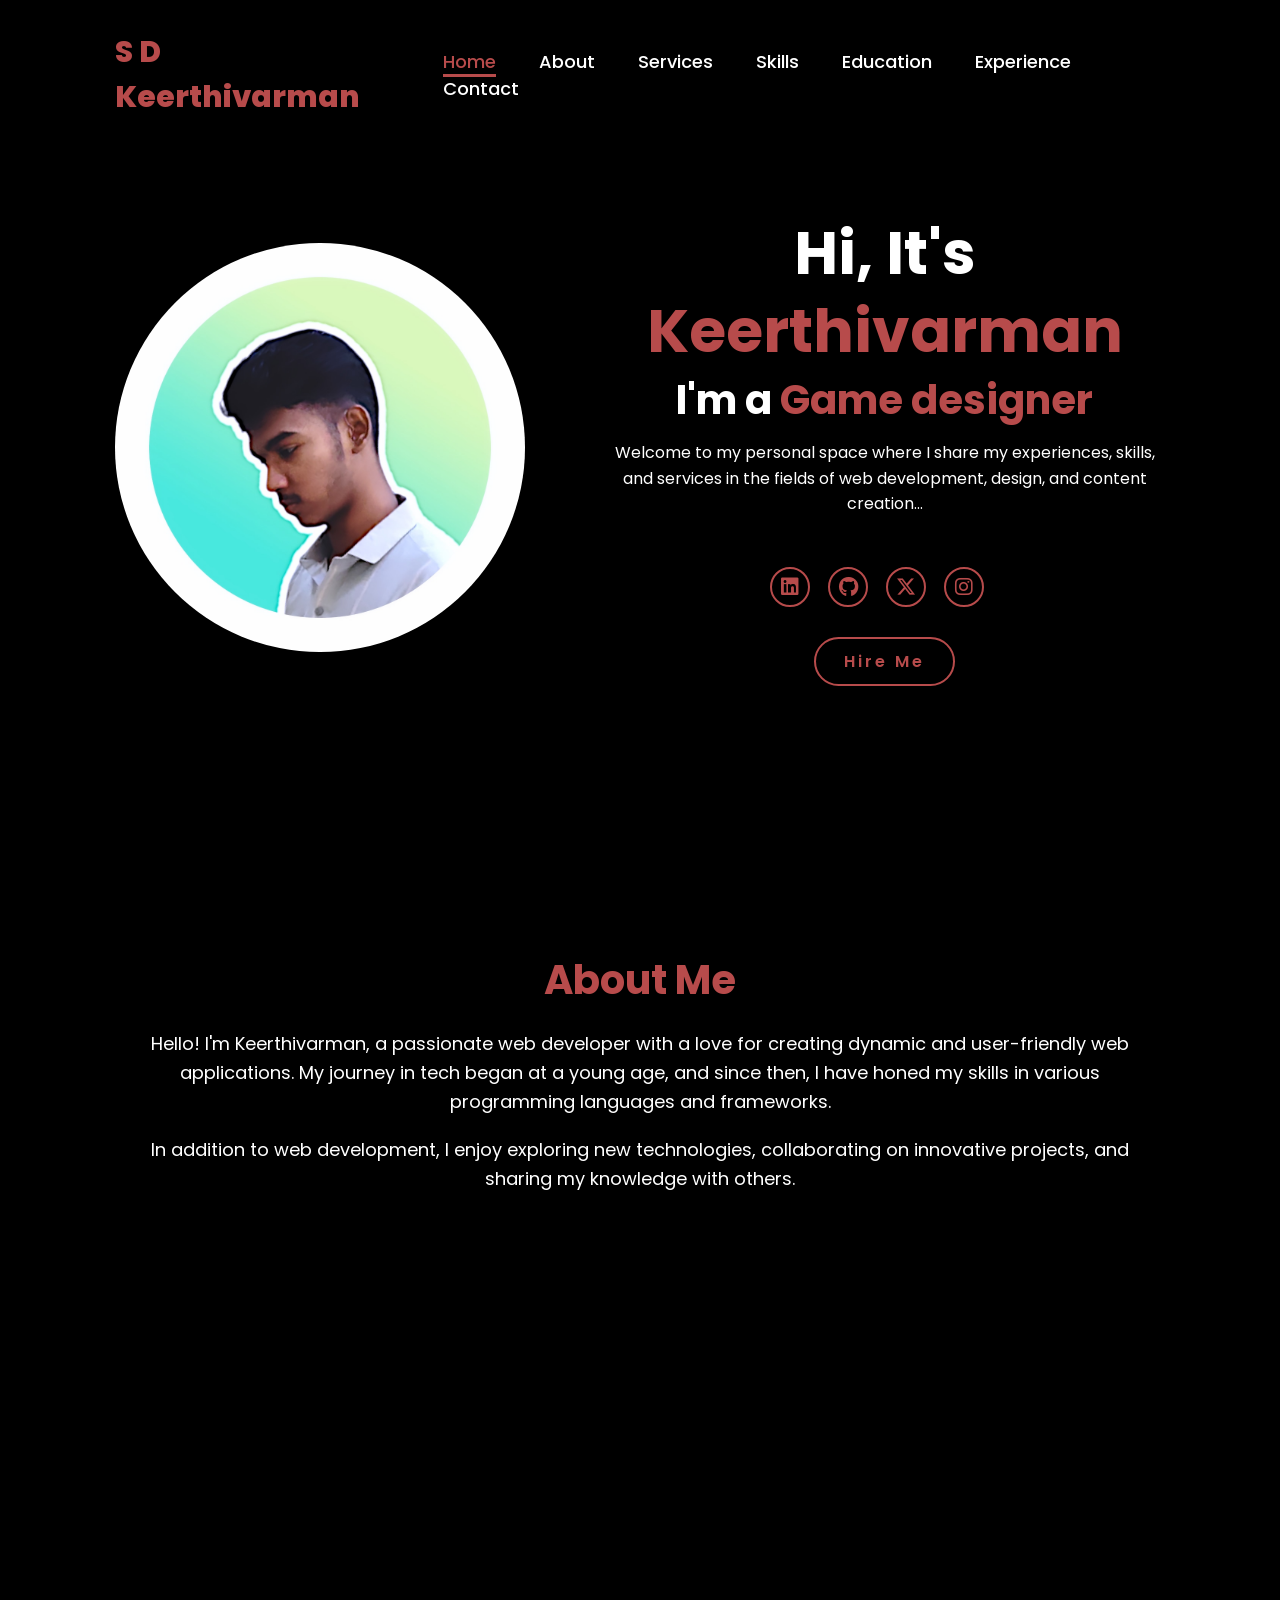
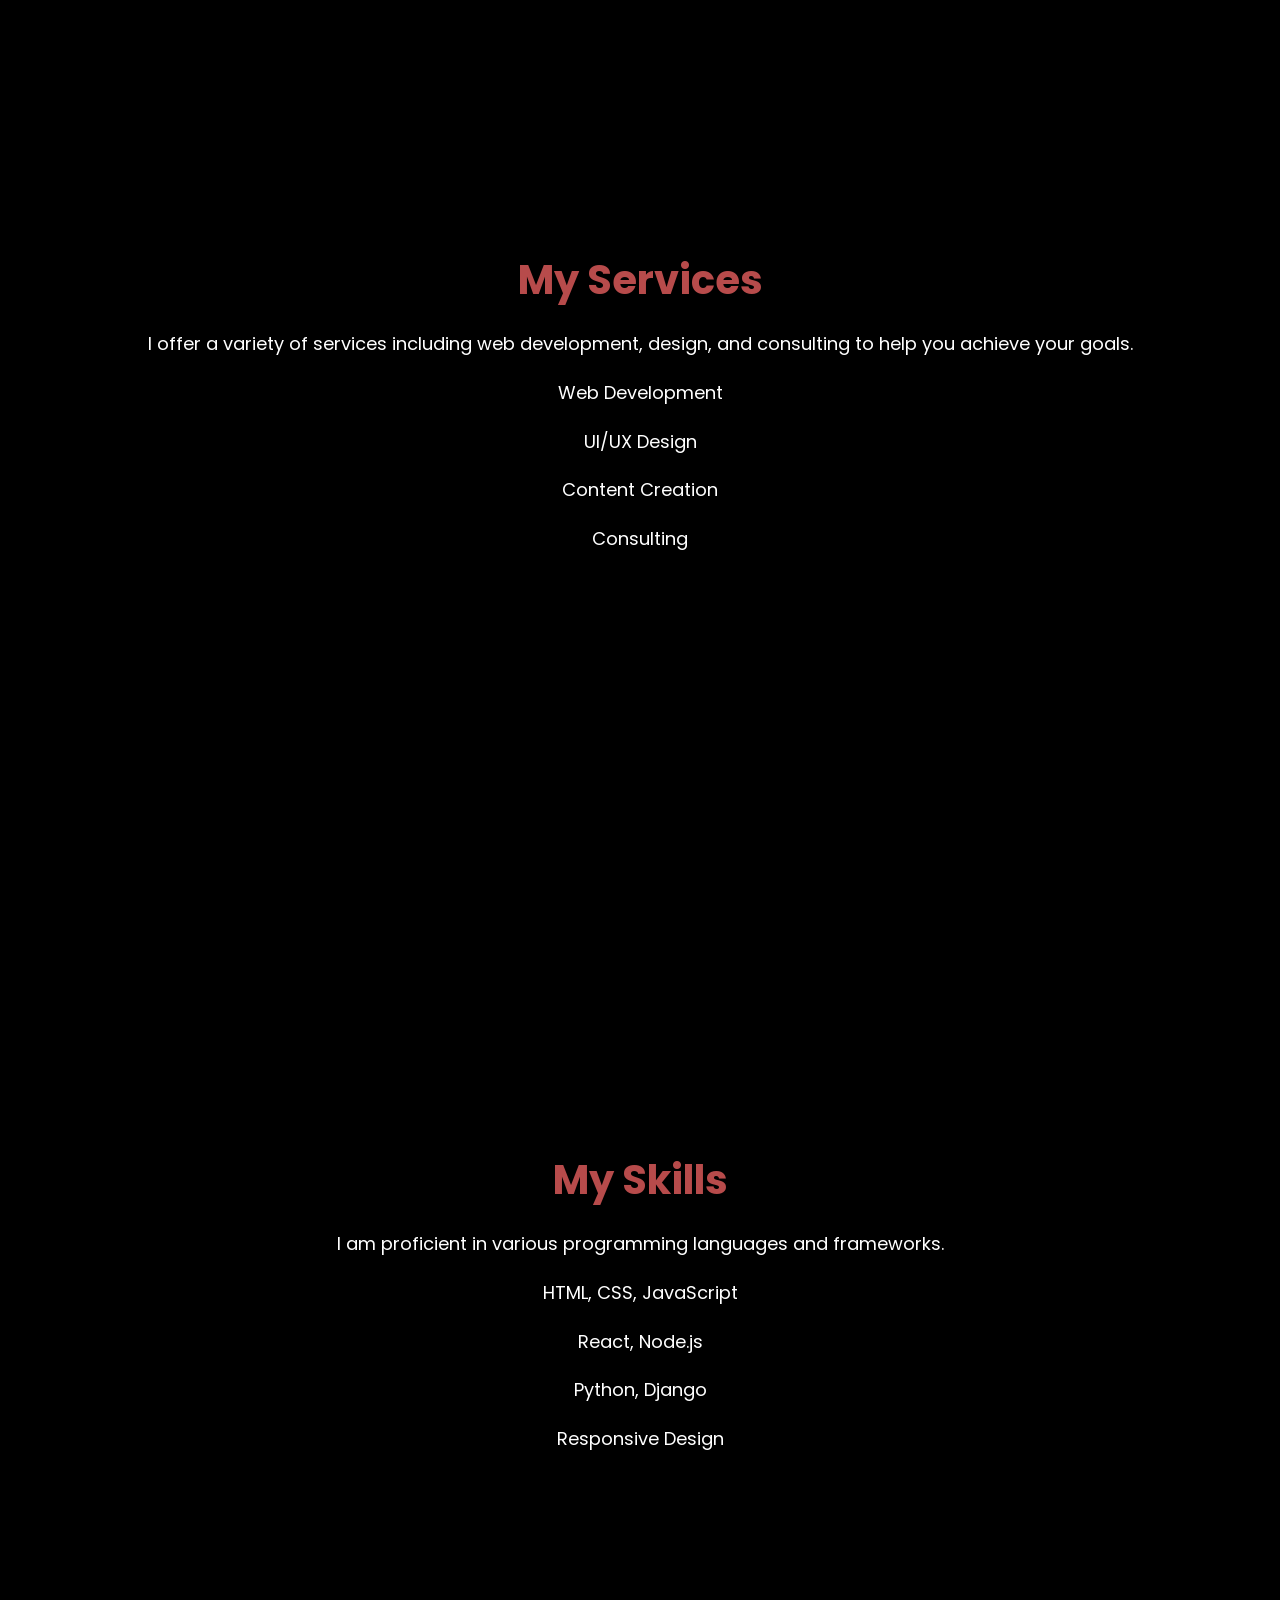
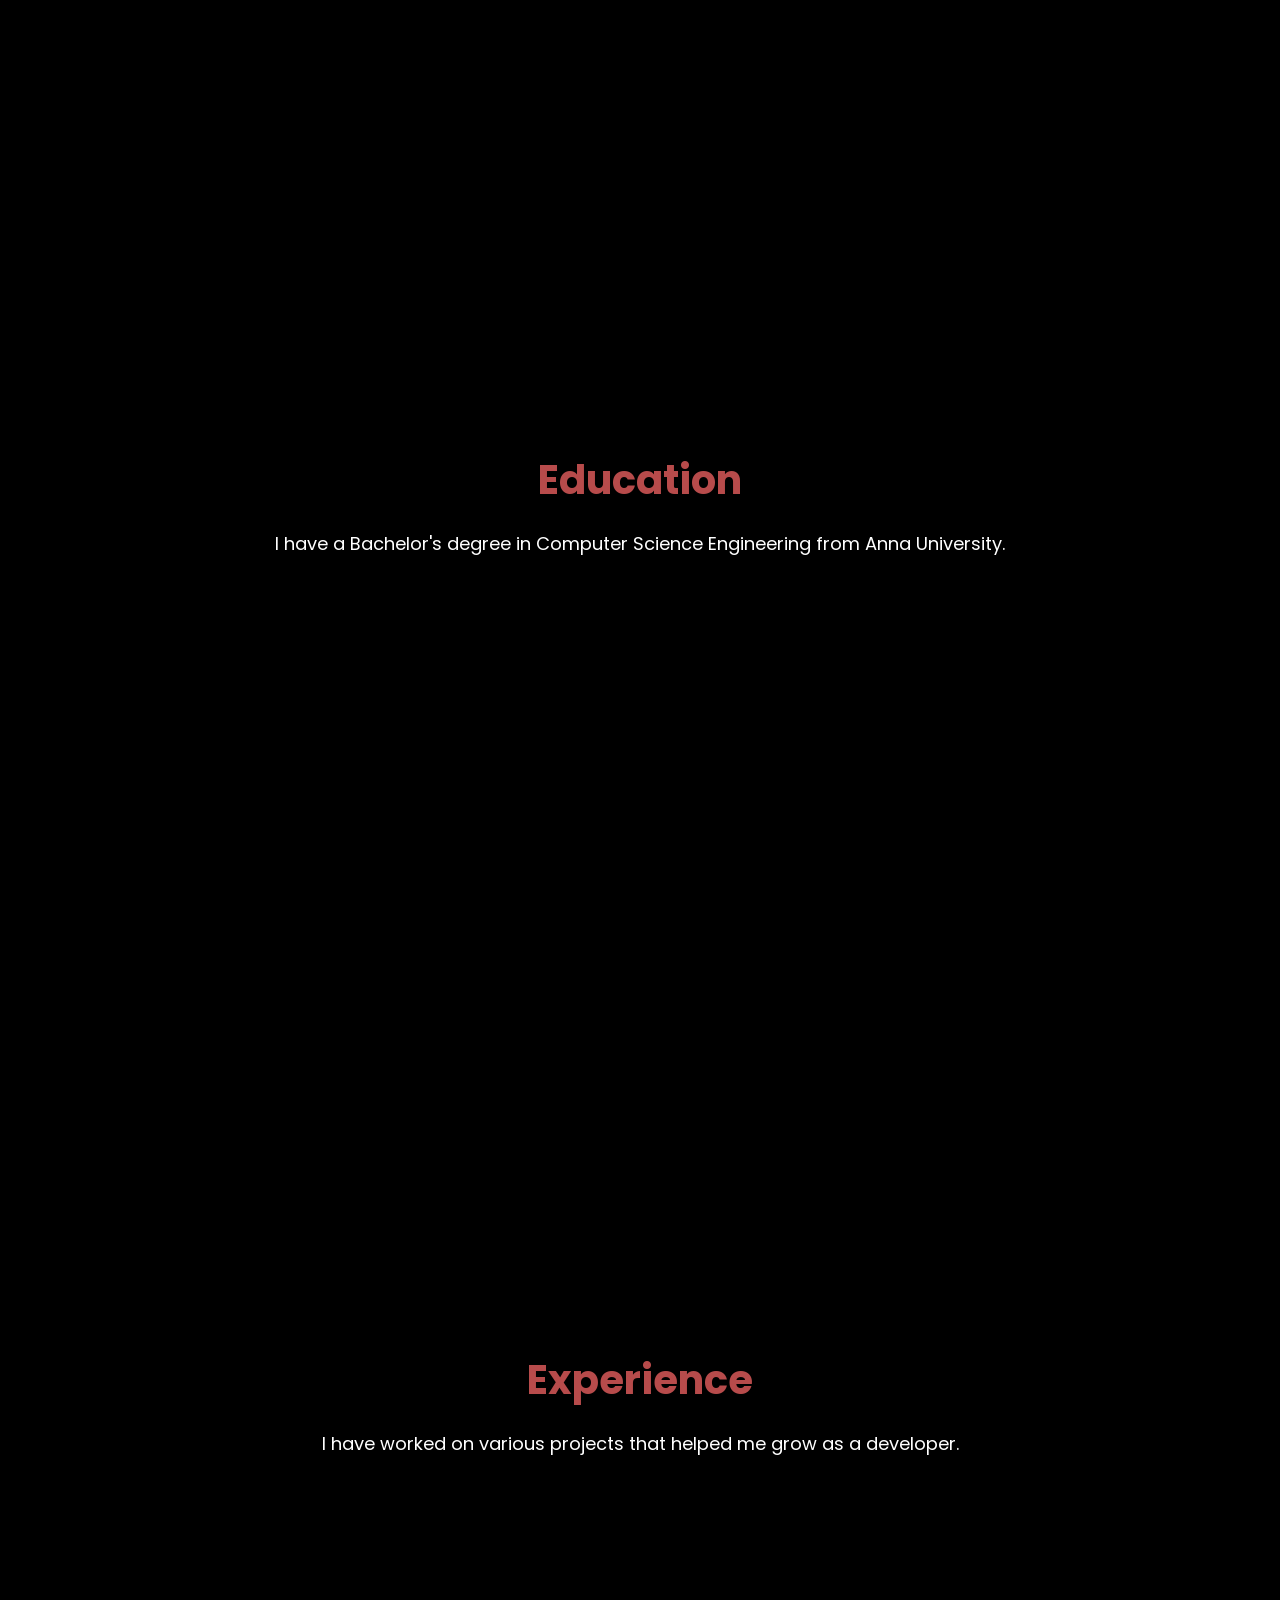
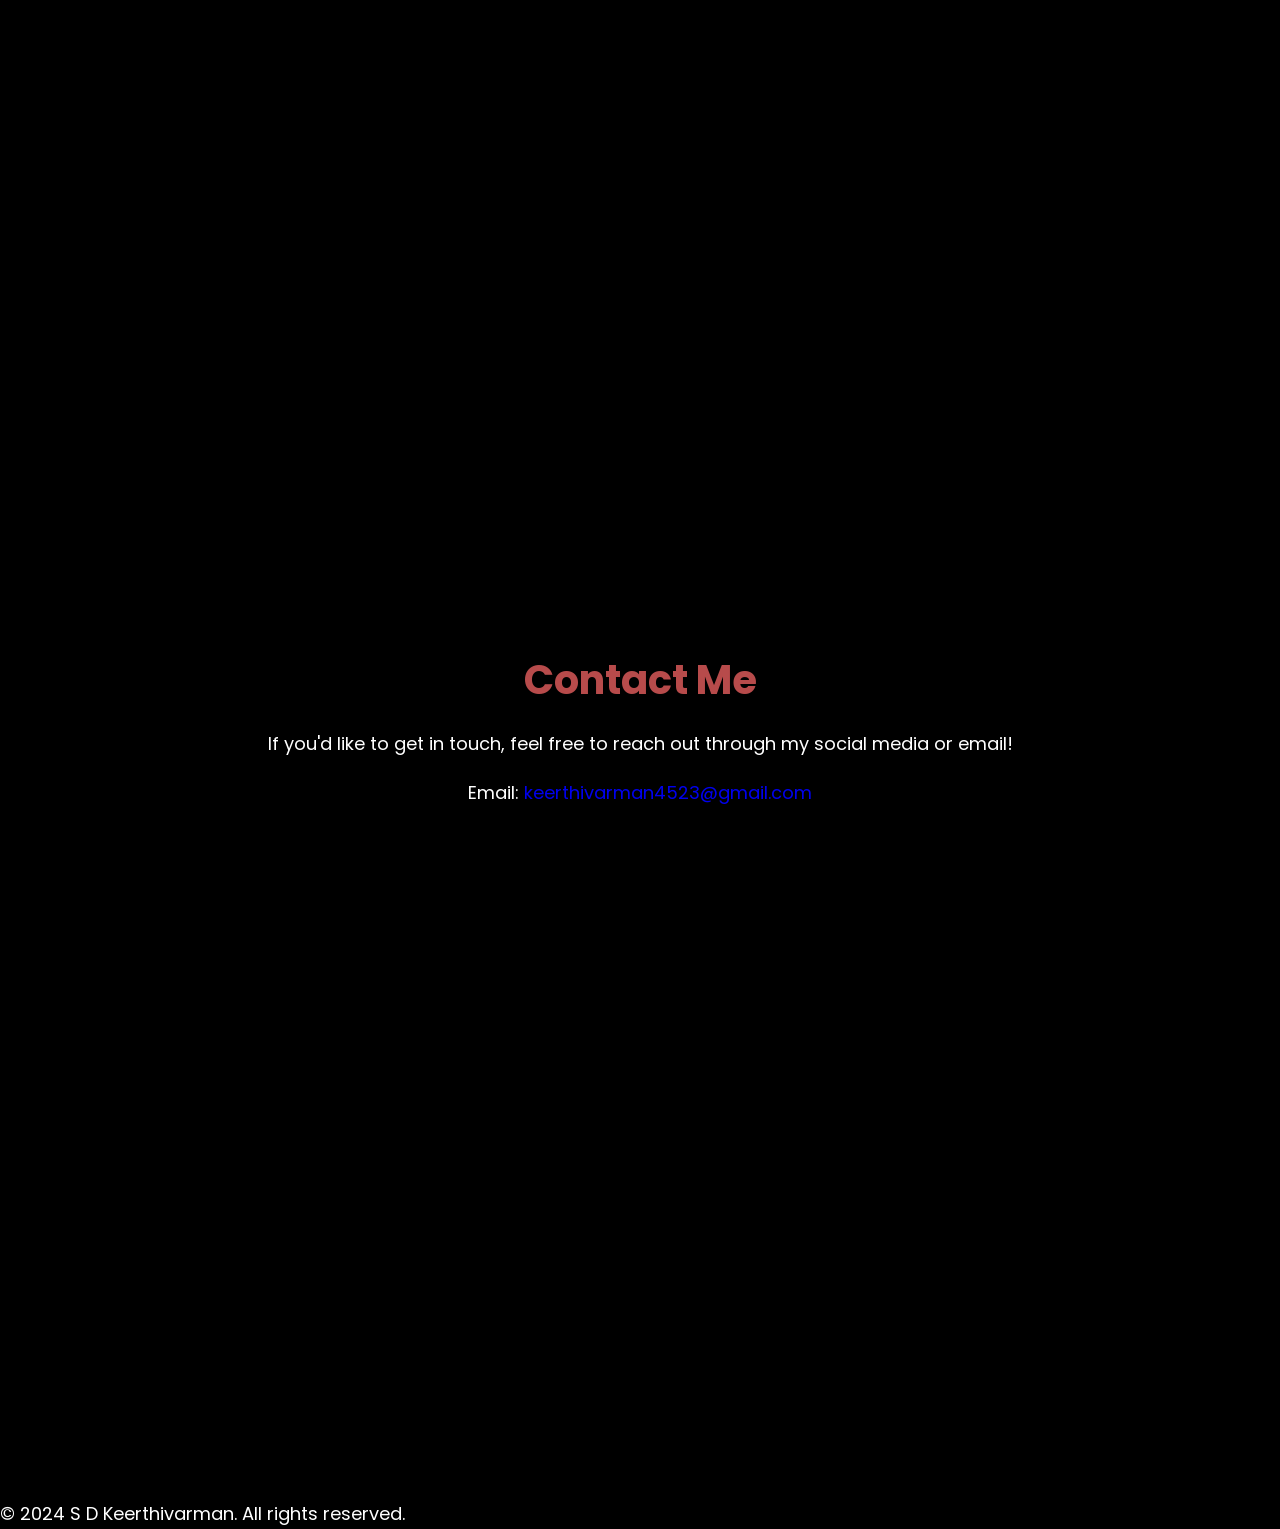
==== commit 65a3d515: "Update index.html" ====
--- a/index.html
+++ b/index.html
@@ -57,37 +57,6 @@
             <p>In addition to web development, I enjoy exploring new technologies, collaborating on innovative projects, and sharing my knowledge with others.</p>
         </div>
     </section>
-    <!-- AI Script Generator Section -->
-<section class="script-generator">
-    <h2>Generate Conference Script</h2>
-    <textarea id="user-prompt" placeholder="Enter your prompt here..." rows="4" cols="50"></textarea><br>
-    <button onclick="generateScript()">Generate Script</button>
-
-    <h3>Generated Script:</h3>
-    <pre id="output"></pre>
-</section>
-
-<script>
-    function generateScript() {
-        const prompt = document.getElementById('user-prompt').value;
-
-        // Make a POST request to the Flask API
-        fetch('http://127.0.0.1:5000/generate', {  // Use the URL where Flask is running
-            method: 'POST',
-            headers: {
-                'Content-Type': 'application/json',
-            },
-            body: JSON.stringify({ prompt: prompt }),
-        })
-        .then(response => response.json())
-        .then(data => {
-            document.getElementById('output').innerText = data.response;
-        })
-        .catch((error) => {
-            console.error('Error:', error);
-        });
-    }
-</script>
 
     <!-- Services Section -->
     <section class="services" id="services">
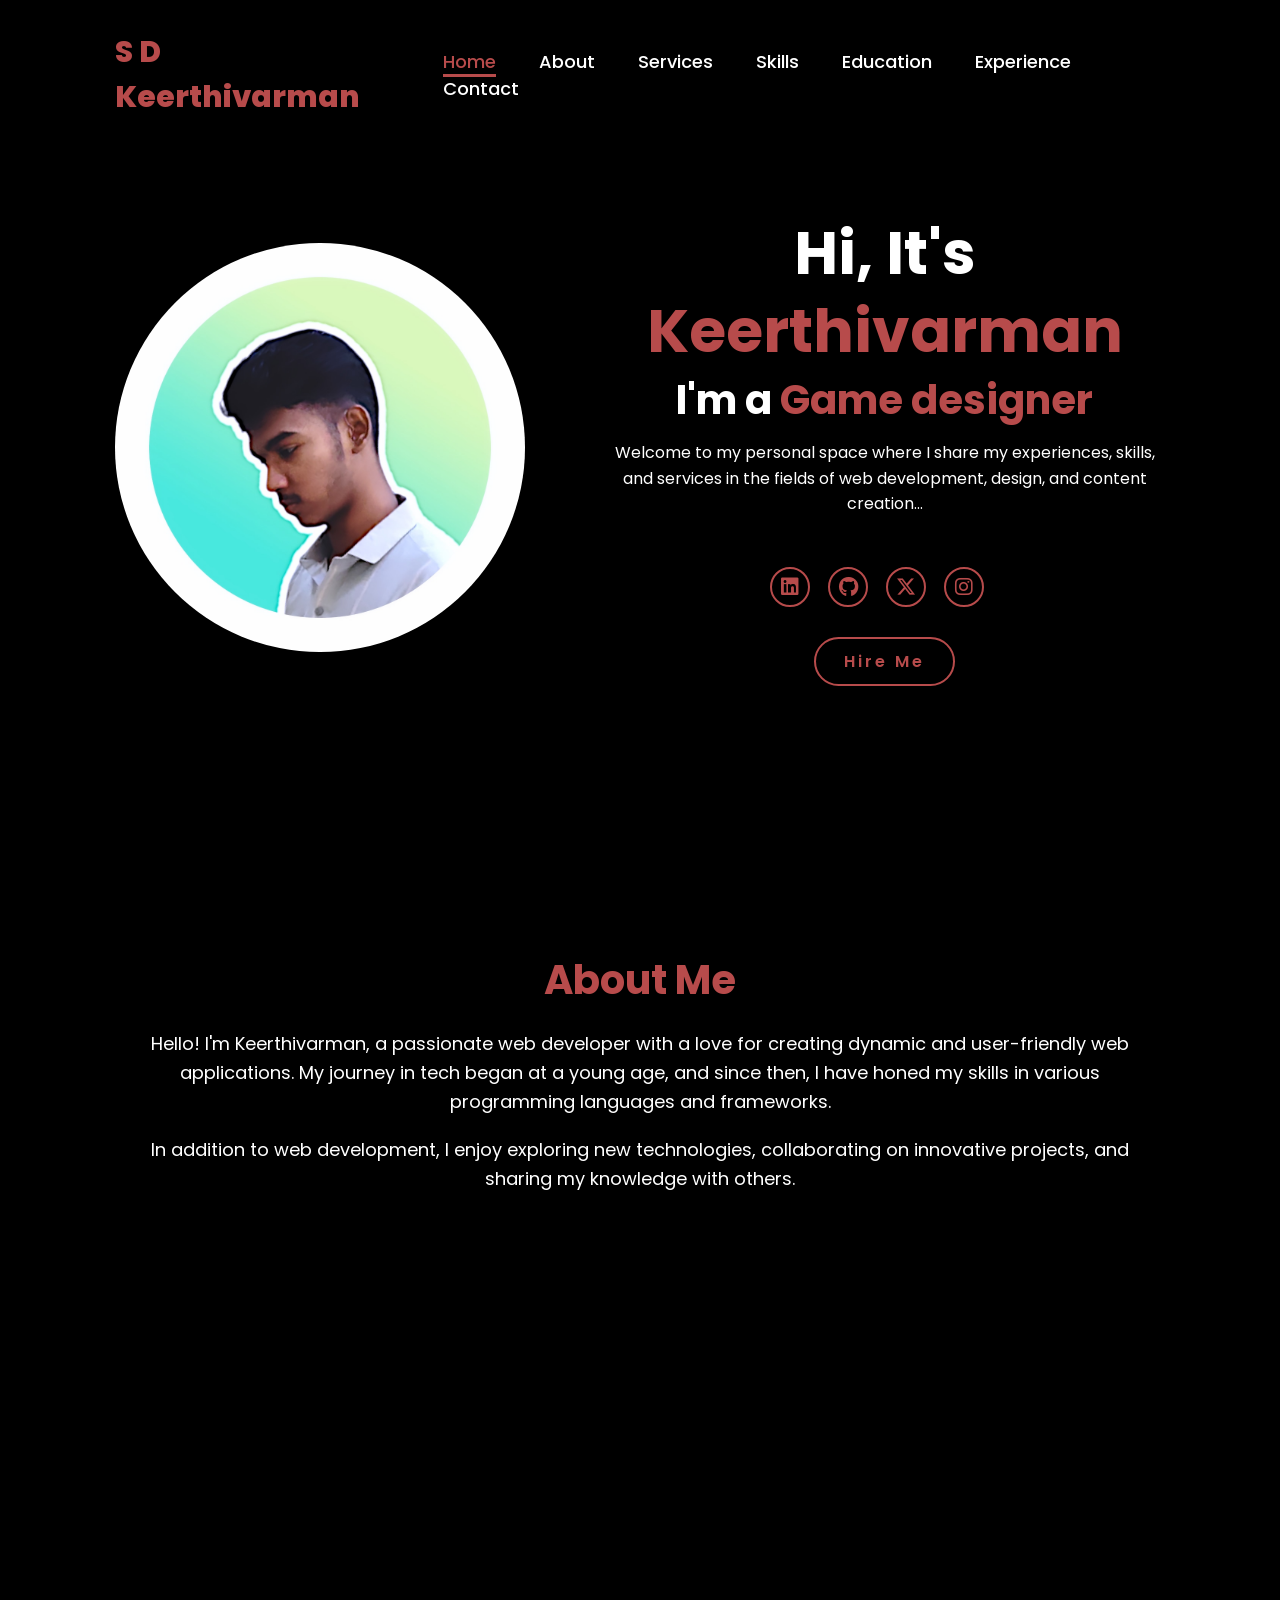
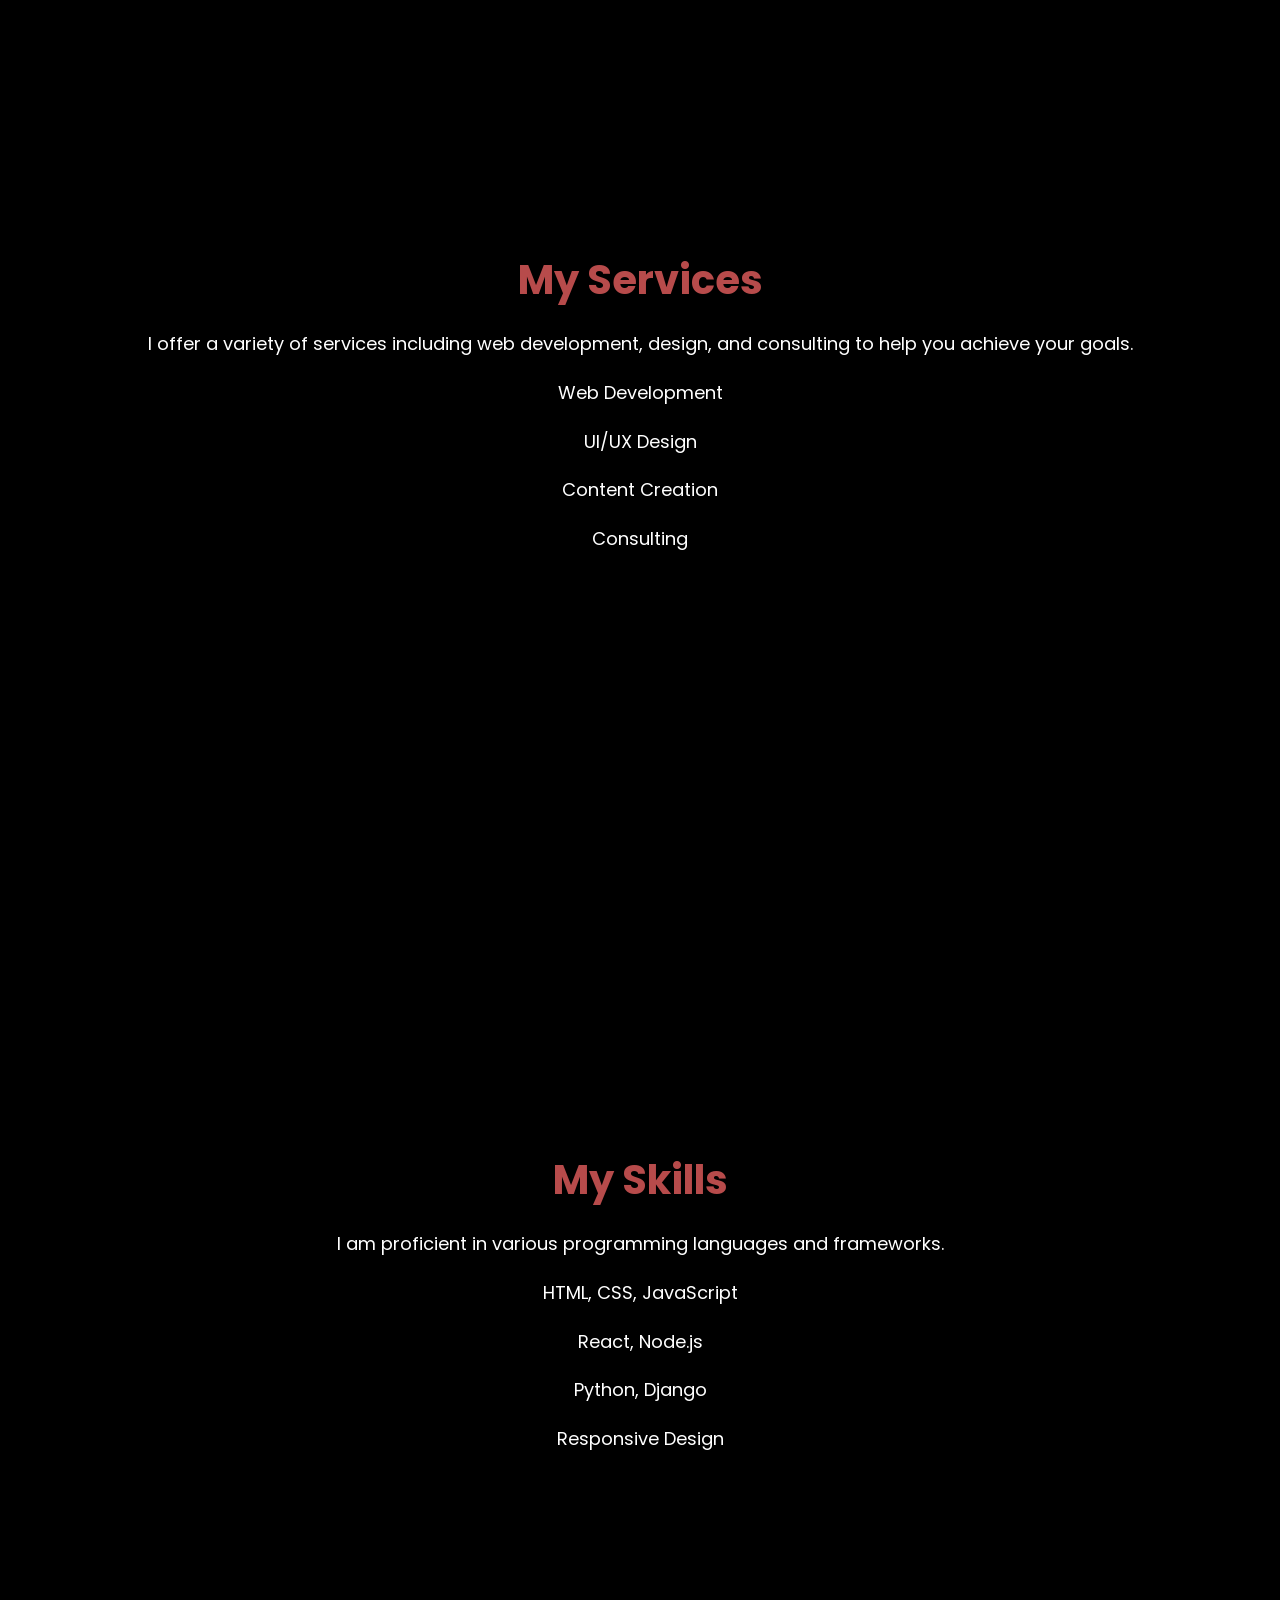
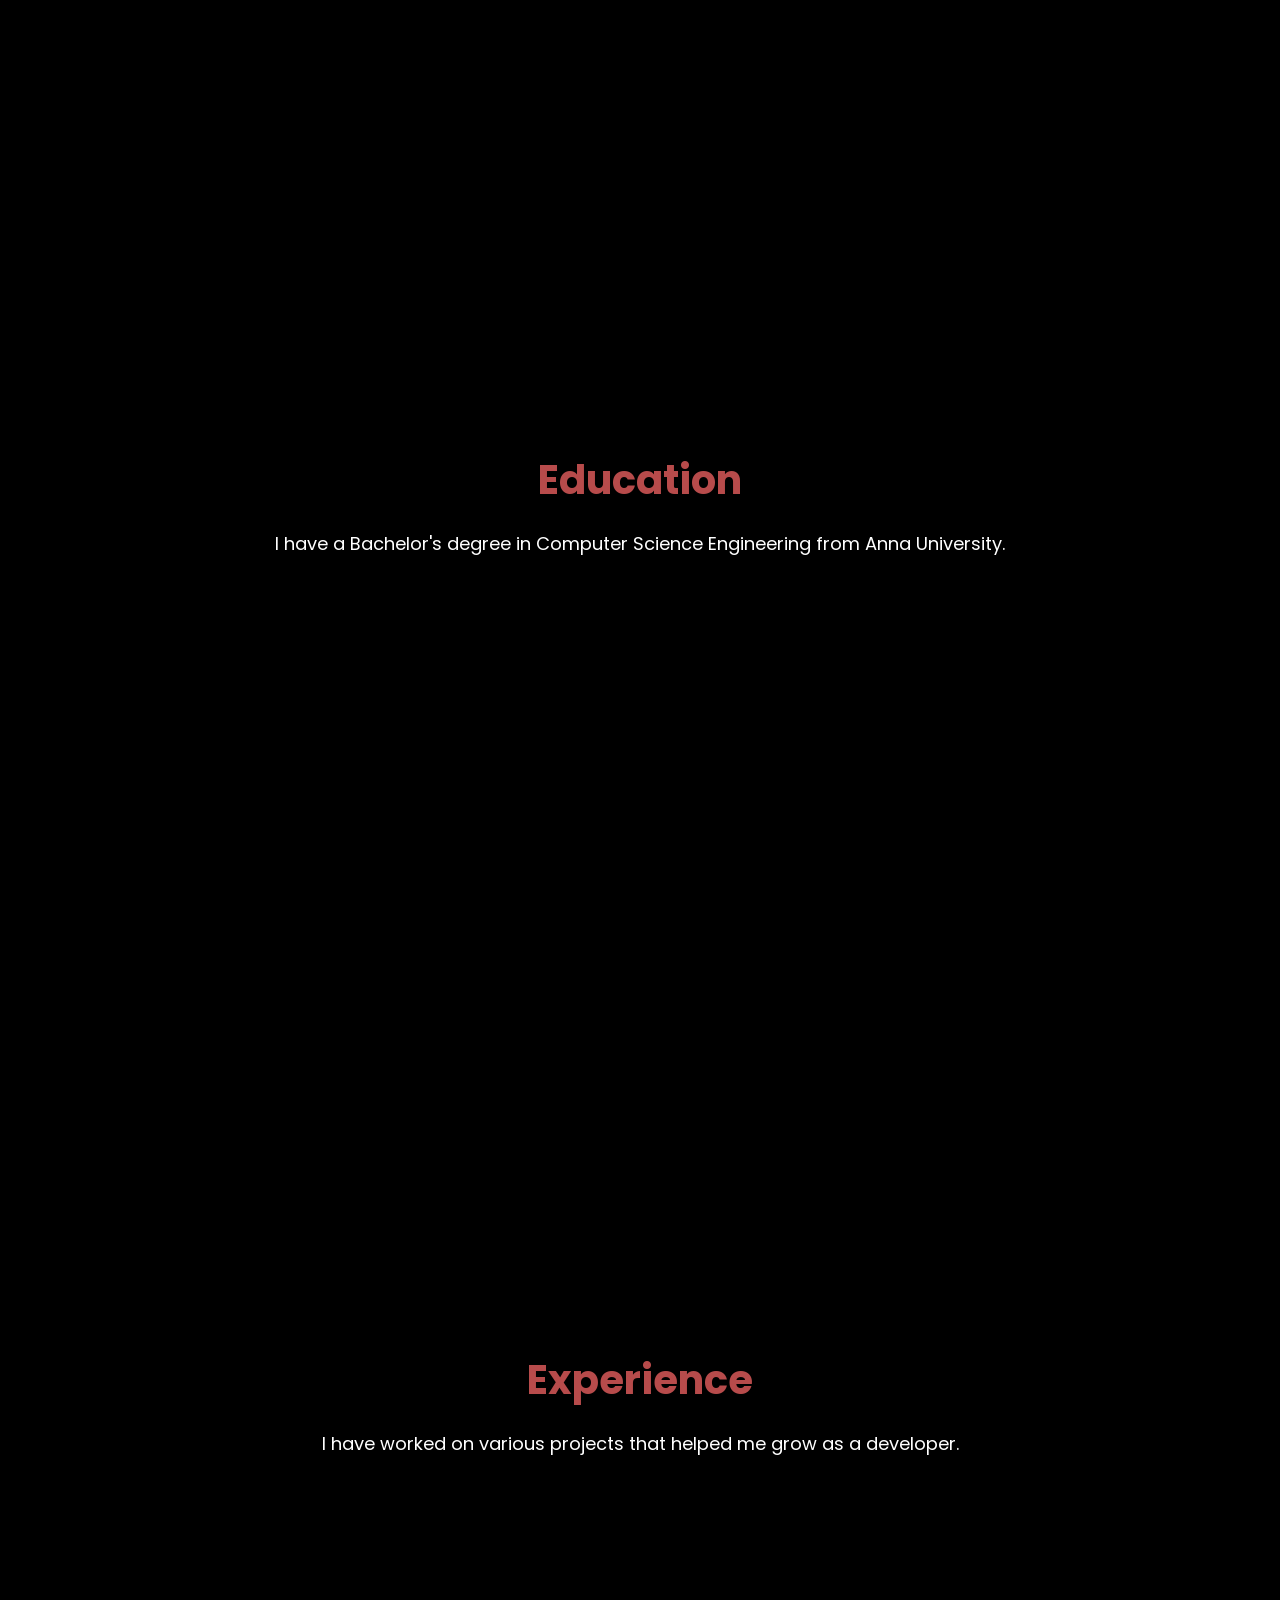
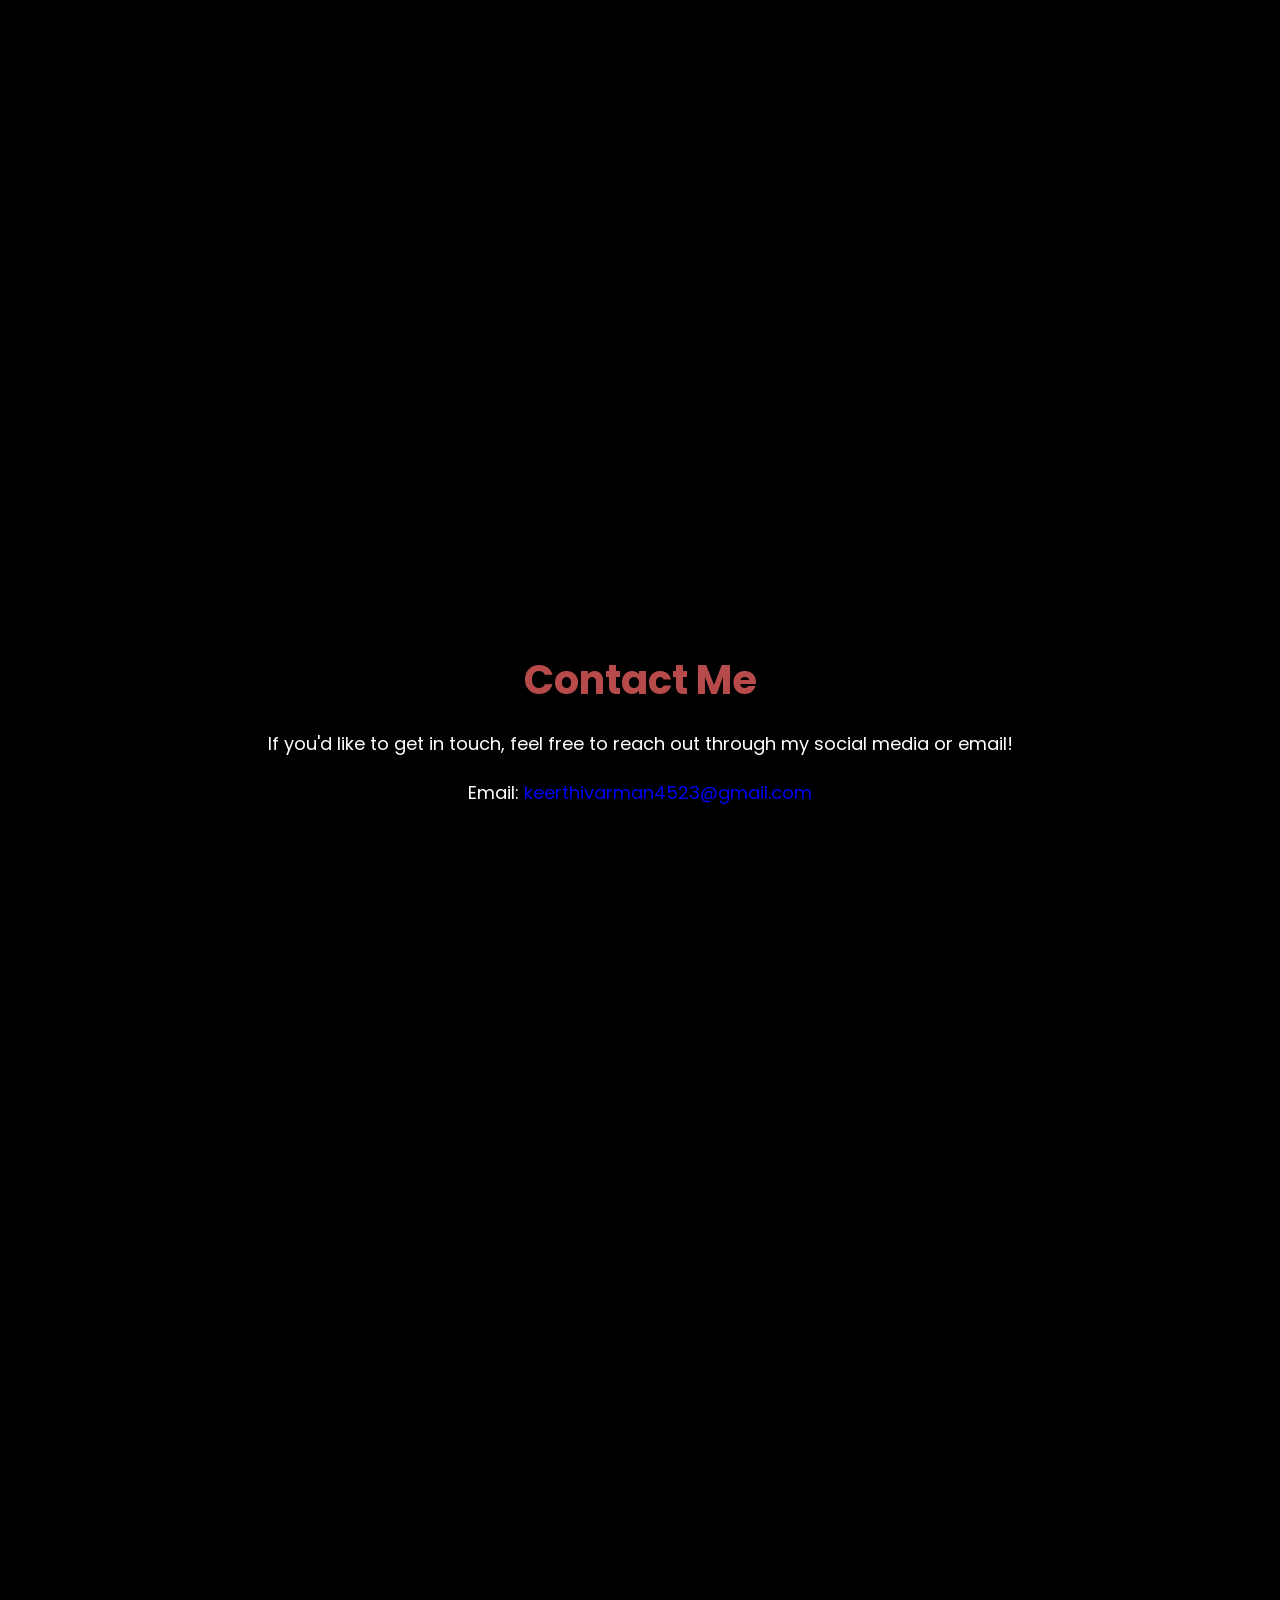
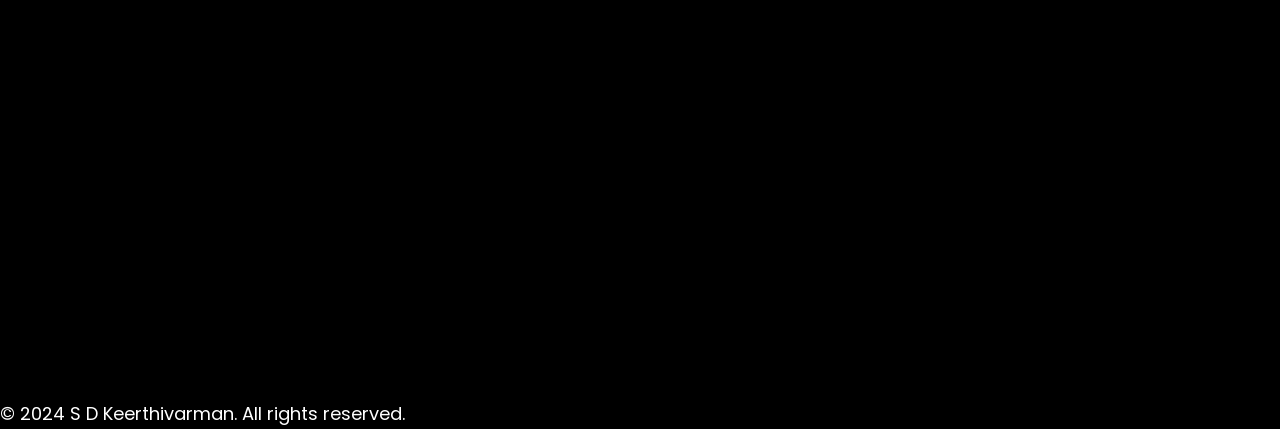
==== commit 6eec133f: "Update index.html" ====
--- a/index.html
+++ b/index.html
@@ -111,6 +111,17 @@
         </div>
     </section>
 
+    <!-- Chatbot Section -->
+    <div id="chatling-inline-bot" style="width: 100%; height: 500px;"></div>
+    <script>
+        window.chtlConfig = {
+            chatbotId: "1923961785",
+            display: "page_inline"
+        };
+    </script>
+    <script async data-id="1923961785" data-display="page_inline" id="chatling-embed-script" 
+    type="text/javascript" src="https://chatling.ai/js/embed.js"></script>
+
     <footer>
         <p>&copy; 2024 S D Keerthivarman. All rights reserved.</p>
     </footer>
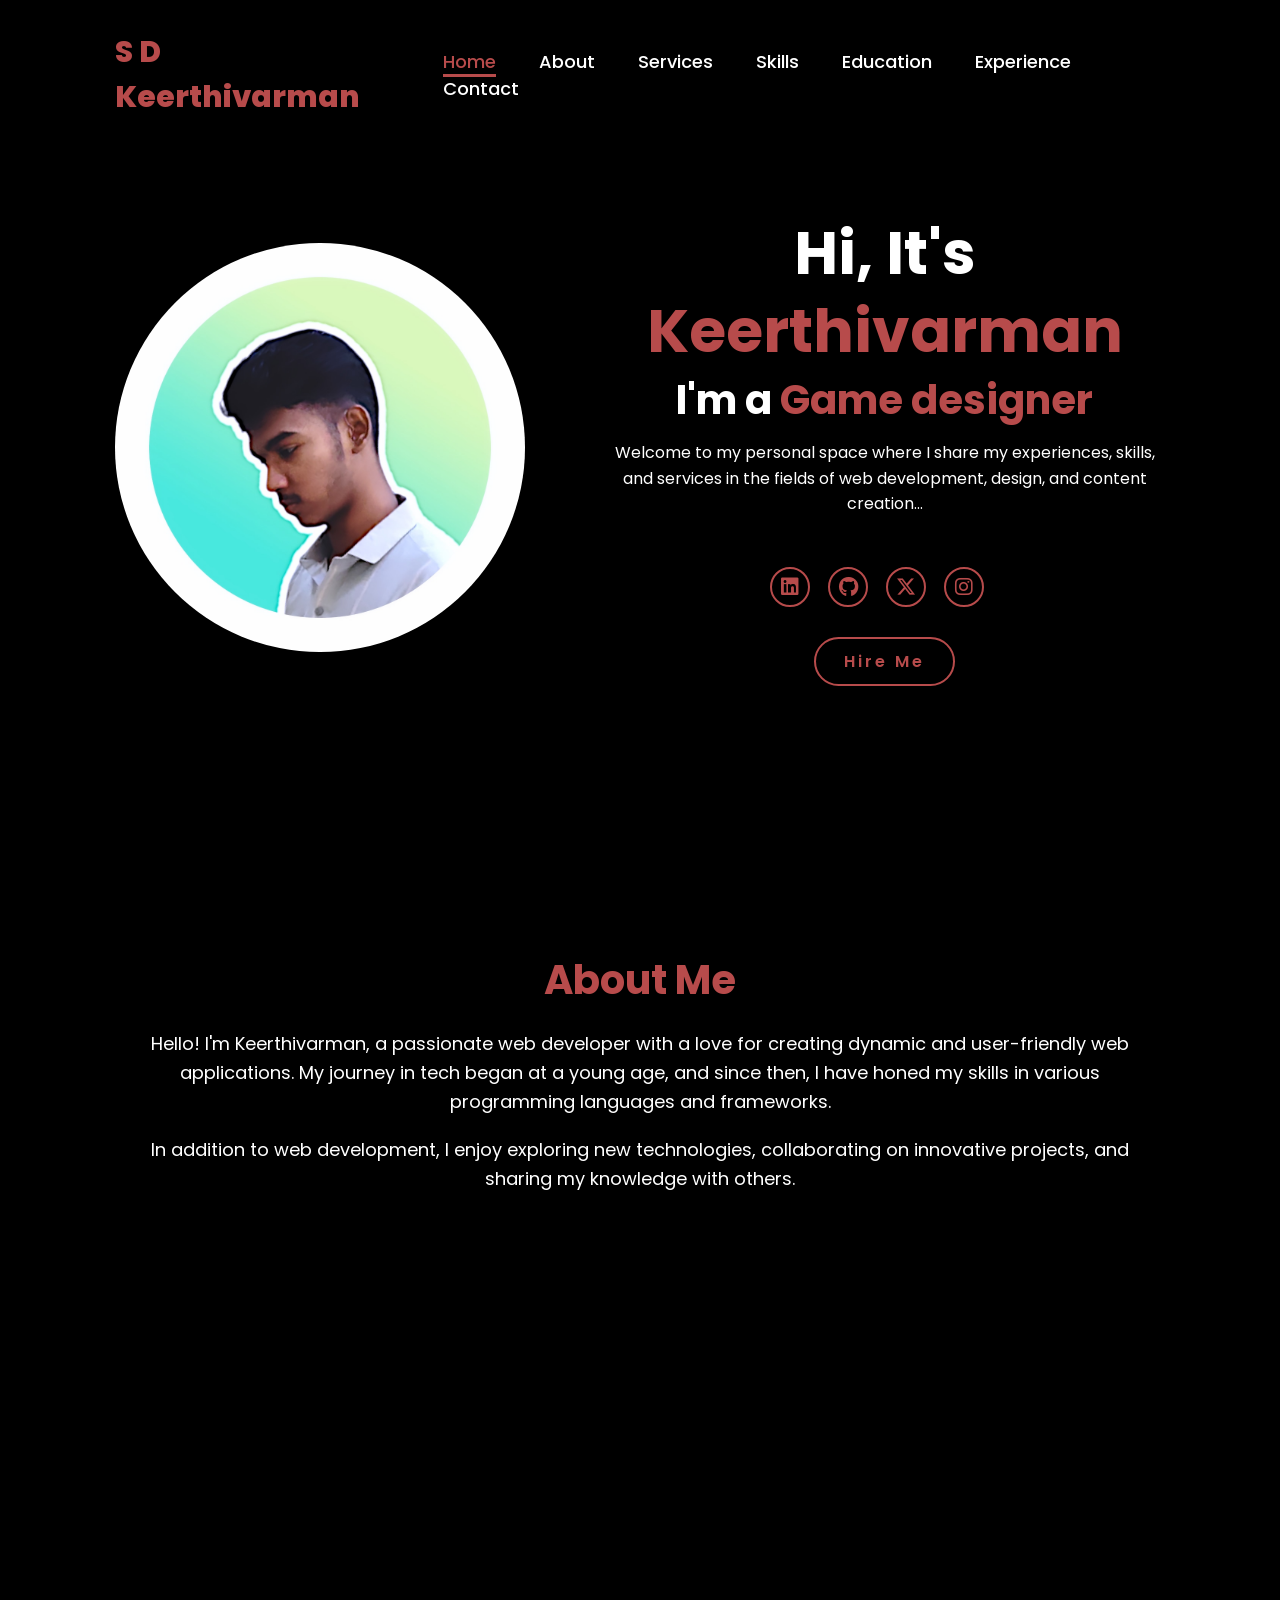
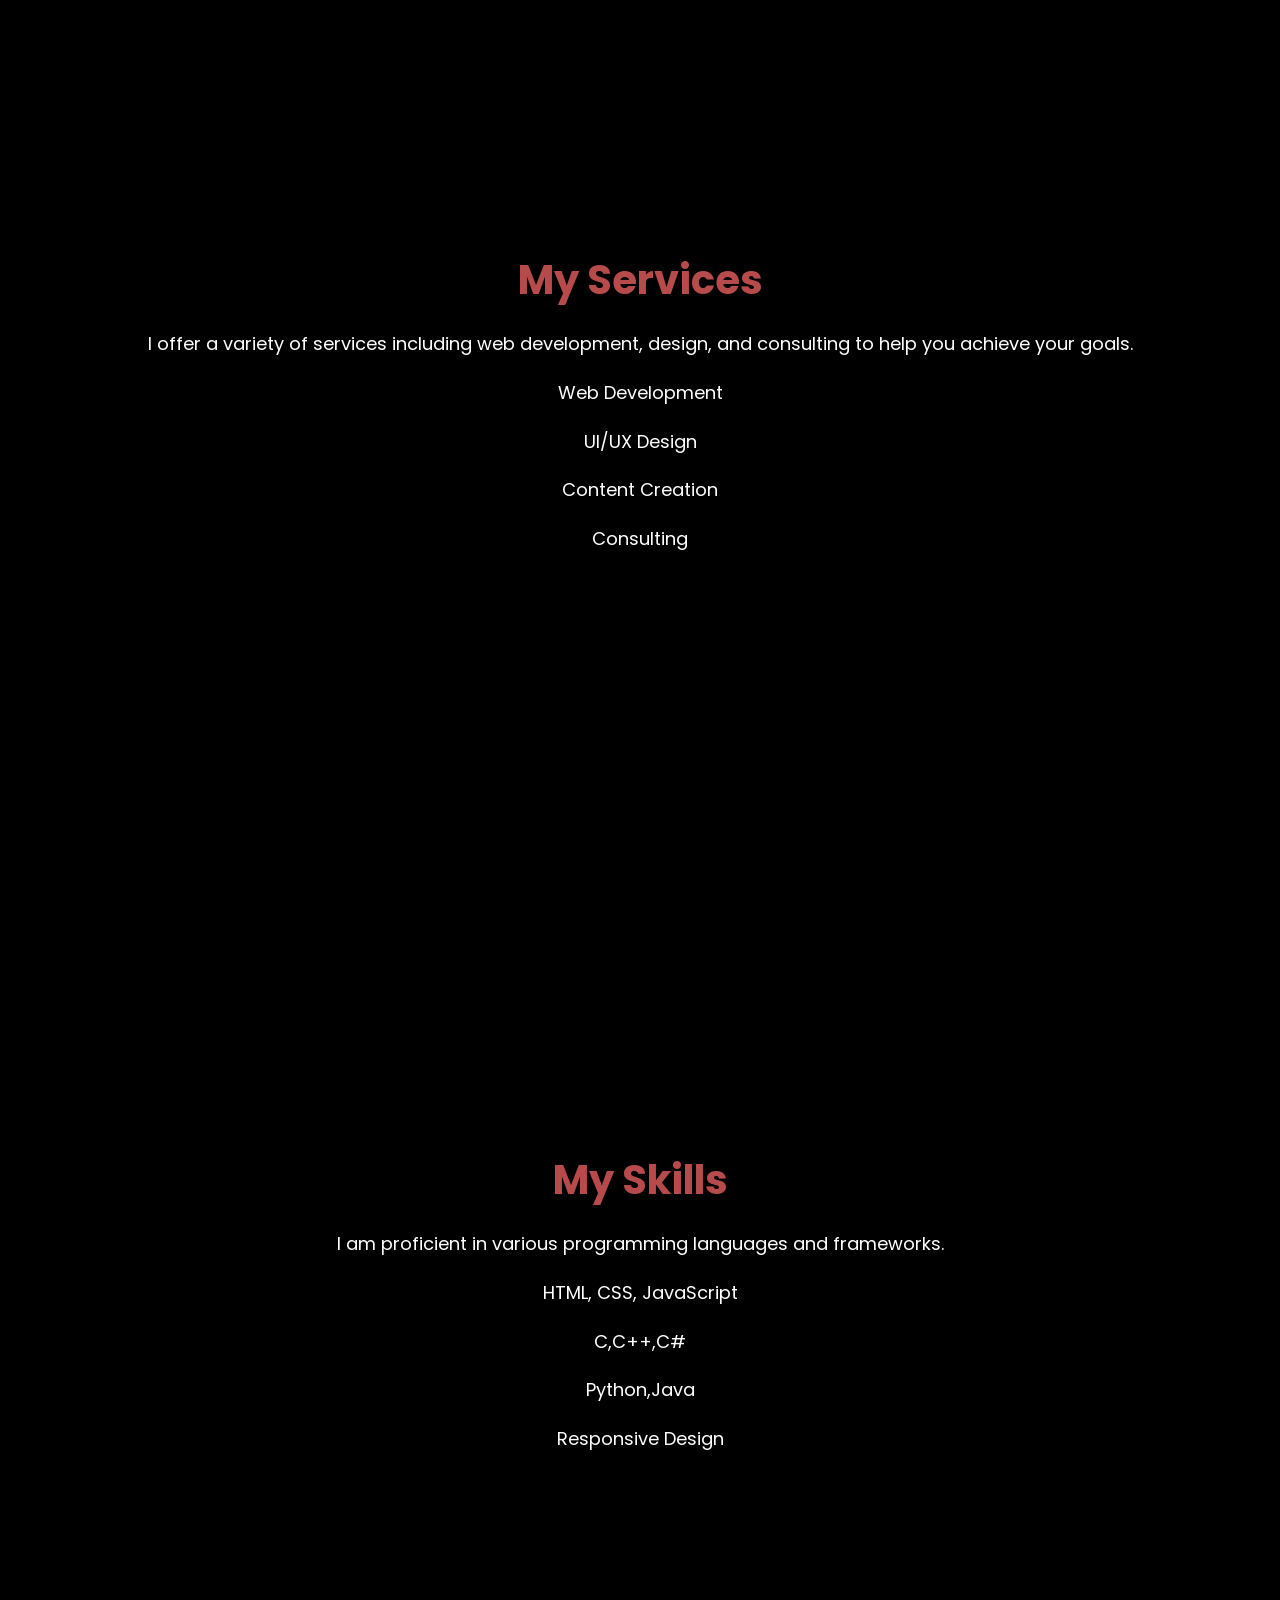
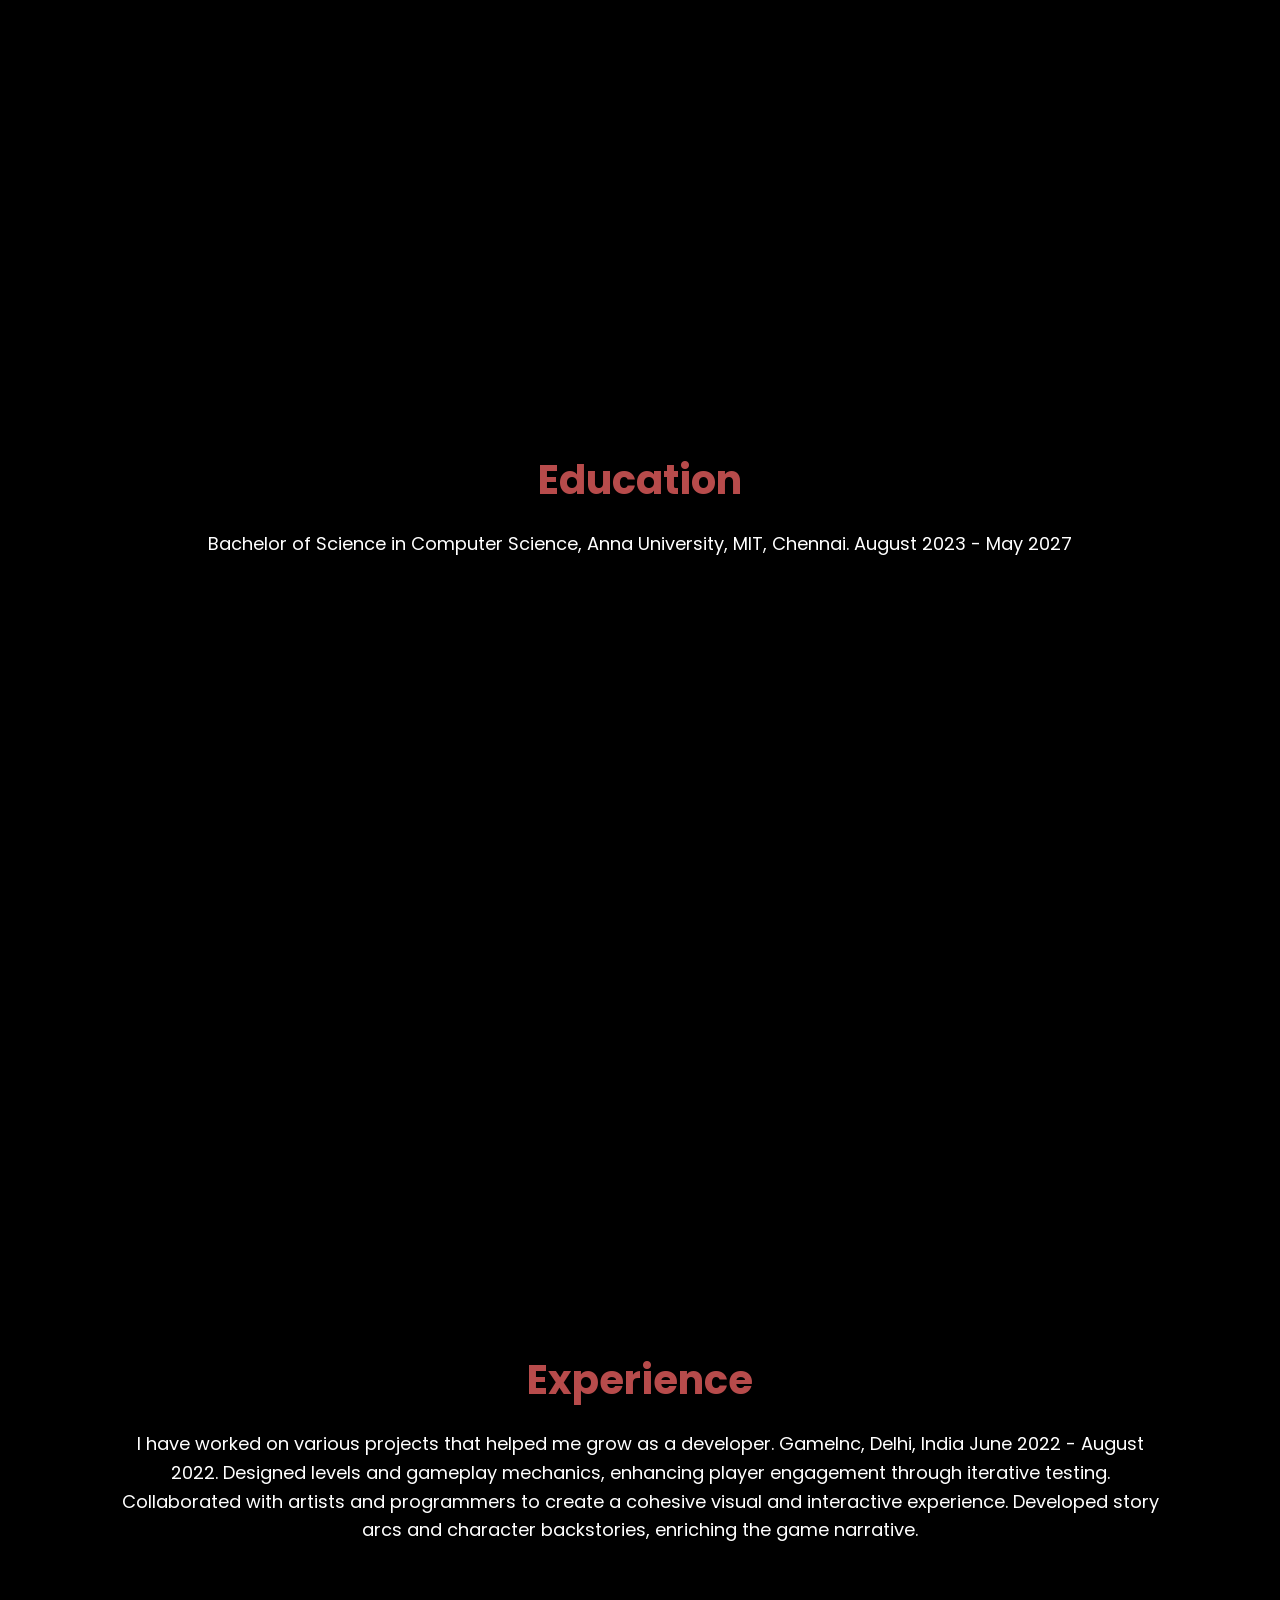
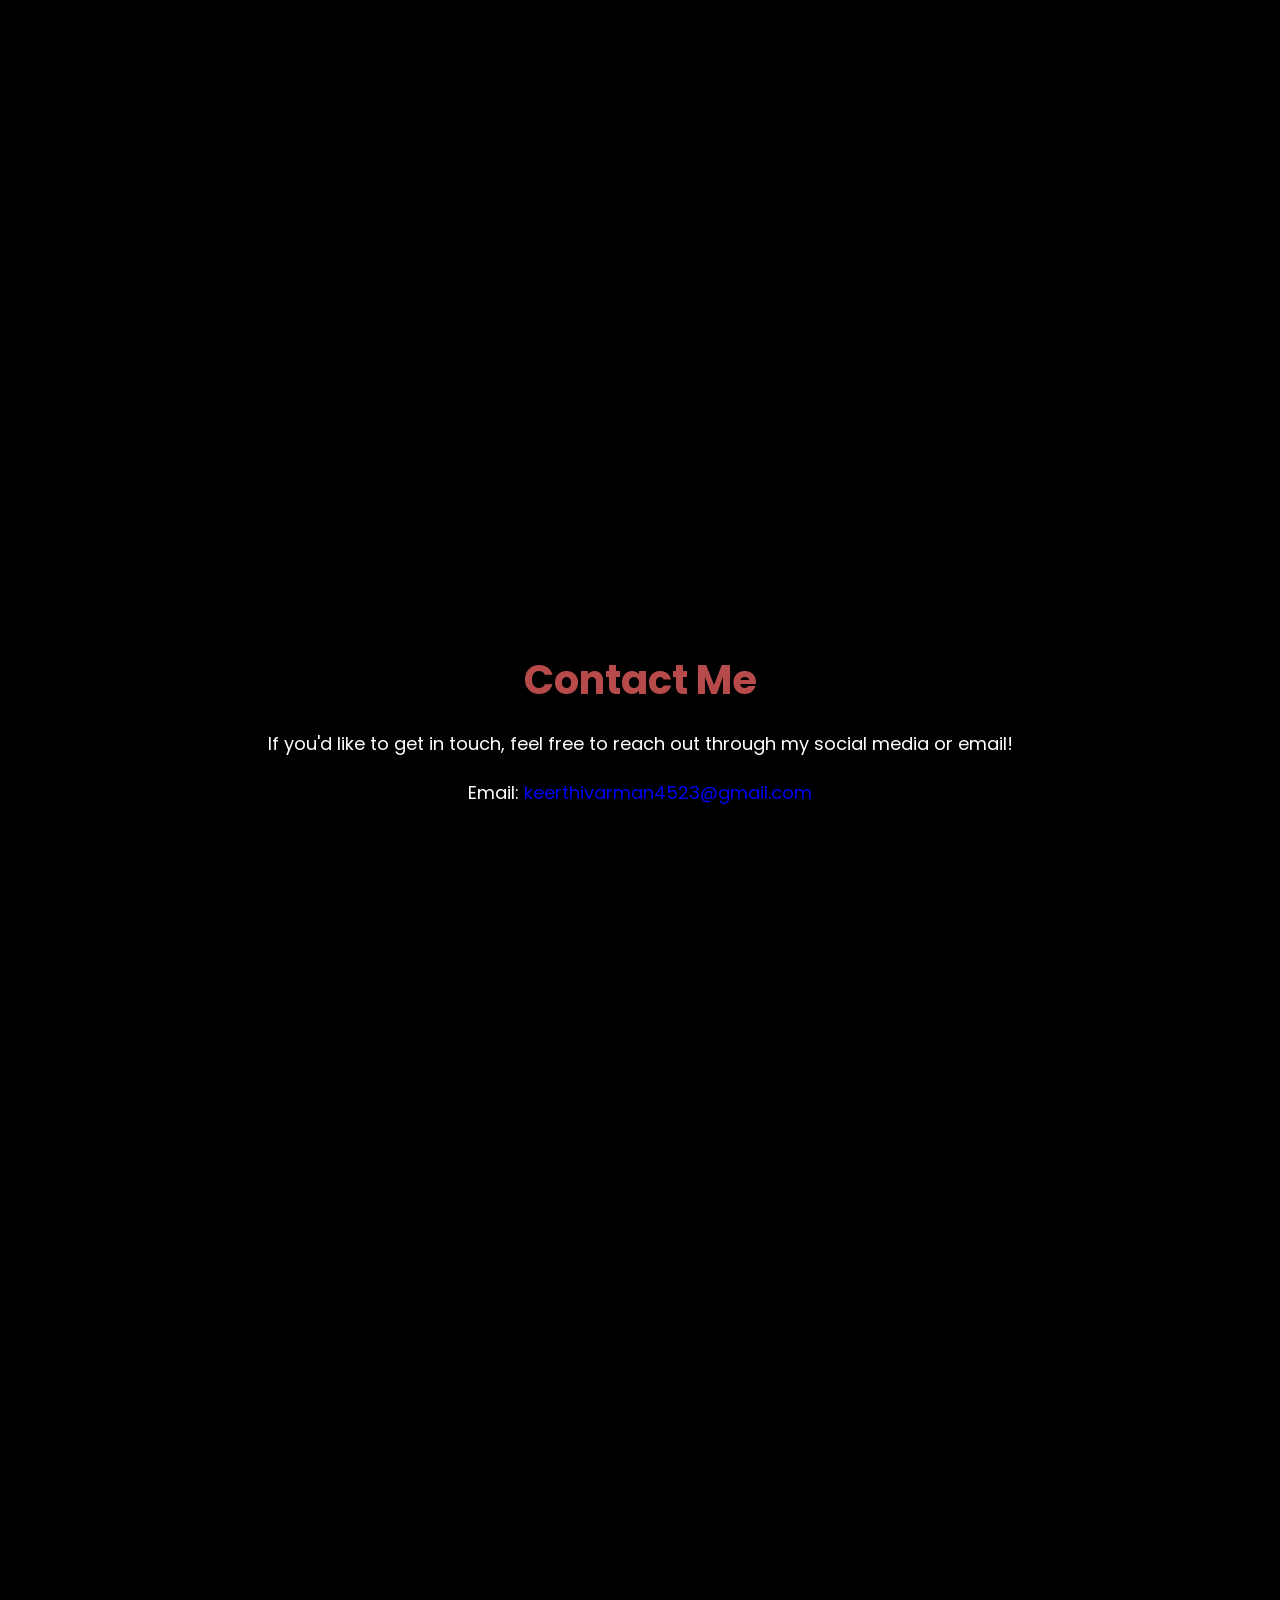
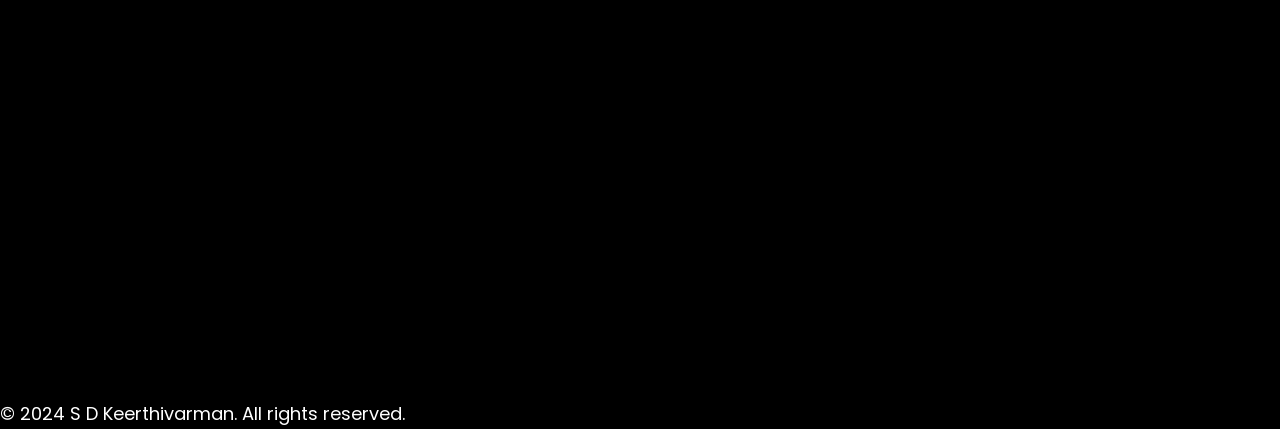
==== commit 8337f42f: "Update index.html" ====
--- a/index.html
+++ b/index.html
@@ -79,8 +79,8 @@
             <p>I am proficient in various programming languages and frameworks.</p>
             <ul>
                 <p>HTML, CSS, JavaScript</p>
-                <p>React, Node.js</p>
-                <p>Python, Django</p>
+                <p>C,C++,C#</p>
+                <p>Python,Java</p>
                 <p>Responsive Design</p>
             </ul>
         </div>
@@ -90,7 +90,9 @@
     <section class="education" id="education">
         <div class="education-content">
             <h2>Education</h2>
-            <p>I have a Bachelor's degree in Computer Science Engineering from Anna University.</p>
+            <p>Bachelor of Science in Computer Science,
+Anna University, MIT, Chennai.
+August 2023 - May 2027</p>
         </div>
     </section>
 
@@ -98,7 +100,12 @@
     <section class="experience" id="experience">
         <div class="experience-content">
             <h2>Experience</h2>
-            <p>I have worked on various projects that helped me grow as a developer.</p>
+            <p>I have worked on various projects that helped me grow as a developer.
+                GameInc, Delhi, India
+                June 2022 - August 2022.
+Designed levels and gameplay mechanics, enhancing player engagement through iterative testing.
+Collaborated with artists and programmers to create a cohesive visual and interactive experience.
+Developed story arcs and character backstories, enriching the game narrative.</p>
         </div>
     </section>
 
--- a/Style.css
+++ b/Style.css
@@ -299,7 +299,26 @@
     h2 {
         font-size: 3rem;
     }
-
+/* Chatbot Section */
+#chatling-inline-bot {
+    width: 100%; /* Adjust this as per your design */
+    height: 500px; /* Set height for the chatbot container */
+    border: 2px solid #b74b4b; /* Add a border to match your color theme */
+    border-radius: 8px;
+    margin: 20px auto; /* Center the chatbot */
+    padding: 10px;
+}
+
+/* Media queries for responsiveness */
+@media (max-width: 995px) {
+    #chatling-inline-bot {
+        width: 90%; /* Make it fit better on smaller screens */
+        height: 400px;
+    }
+}
+
+/* Rest of your styles (already provided in your CSS) */
+...
     p {
         font-size: 1.6rem;
     }
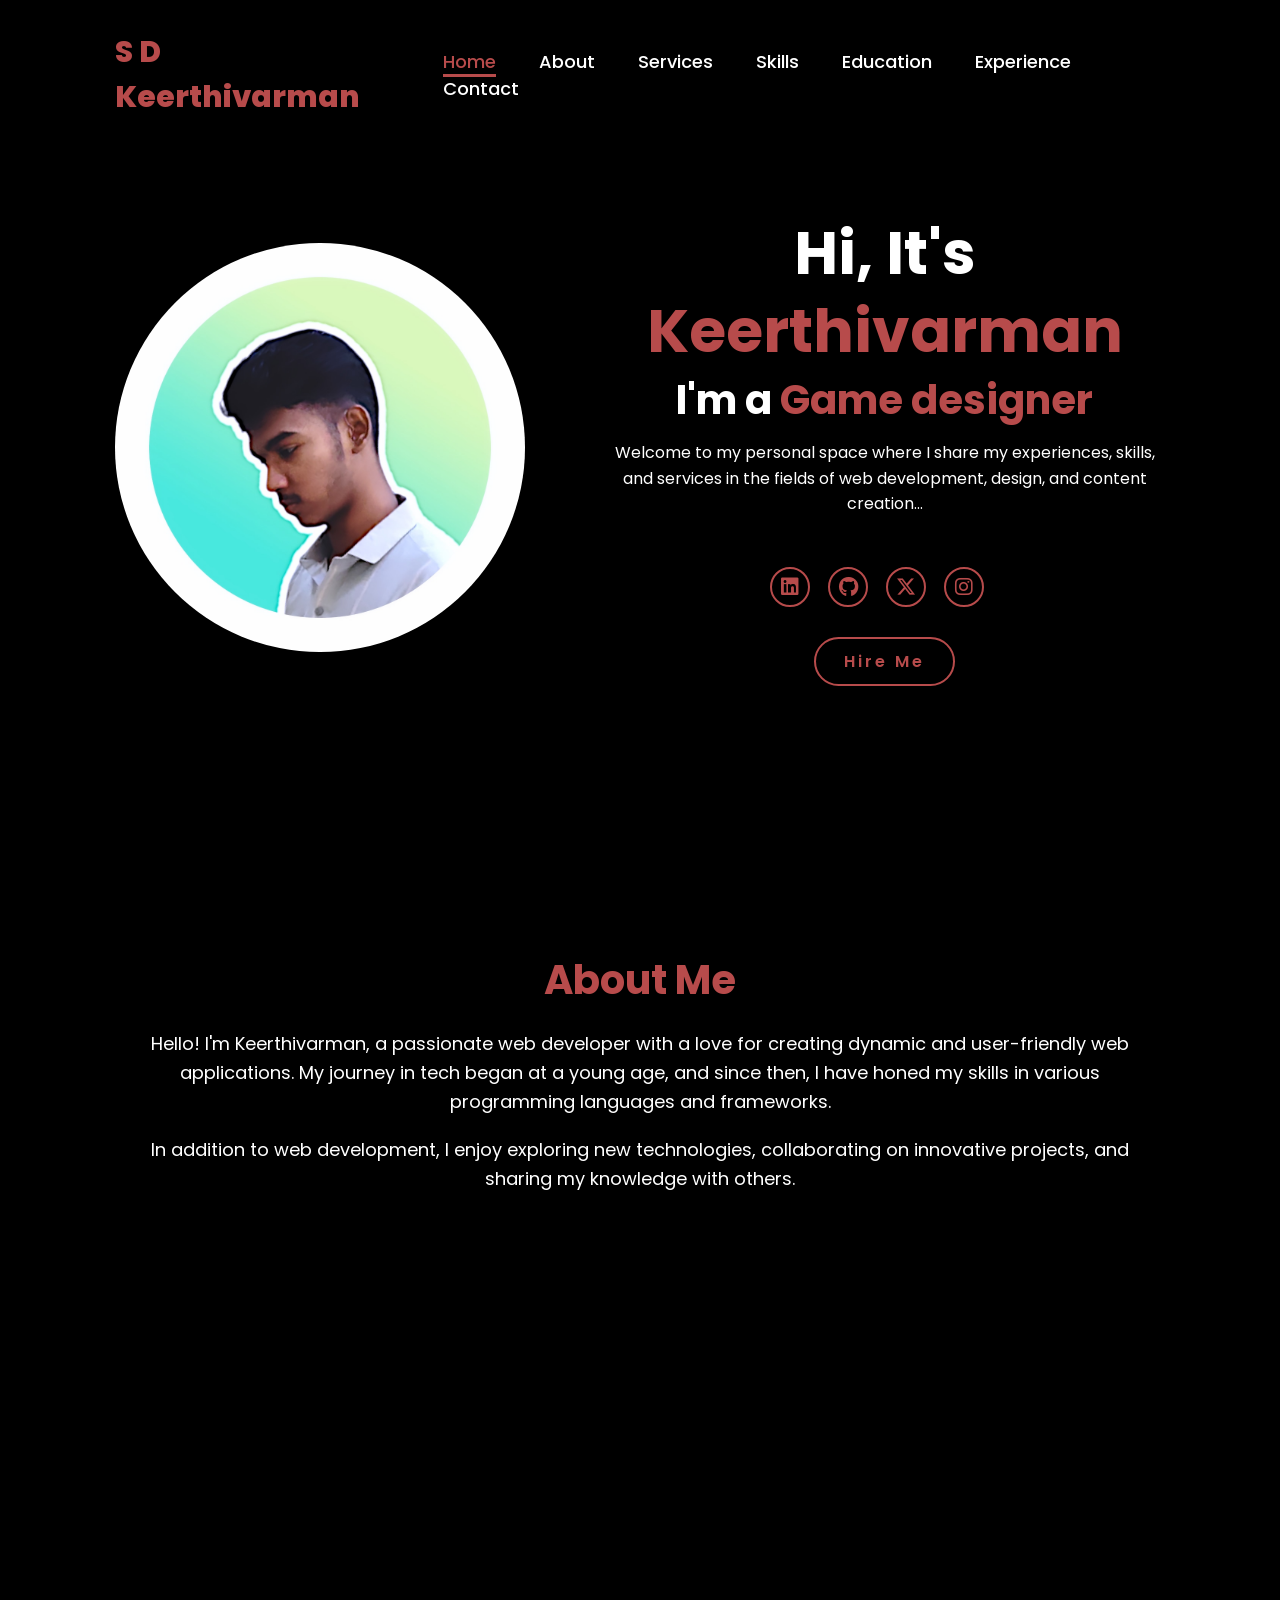
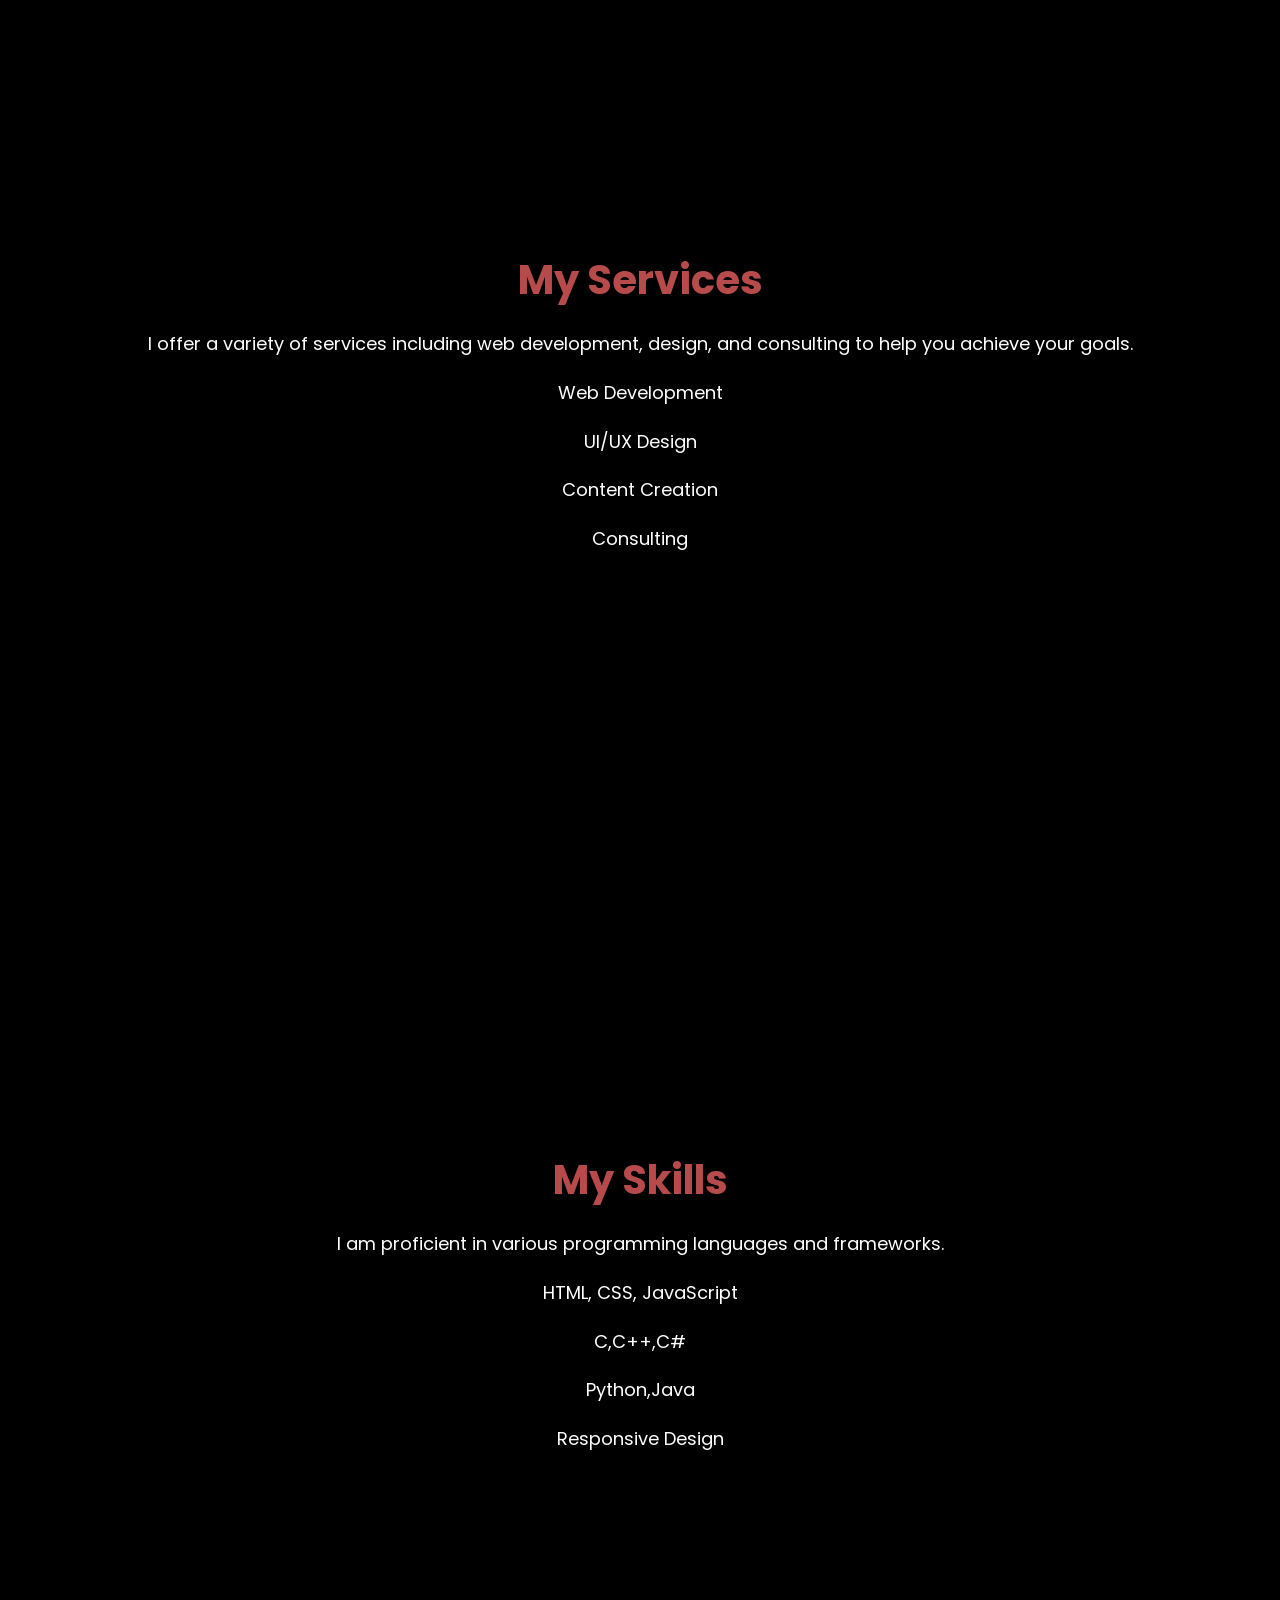
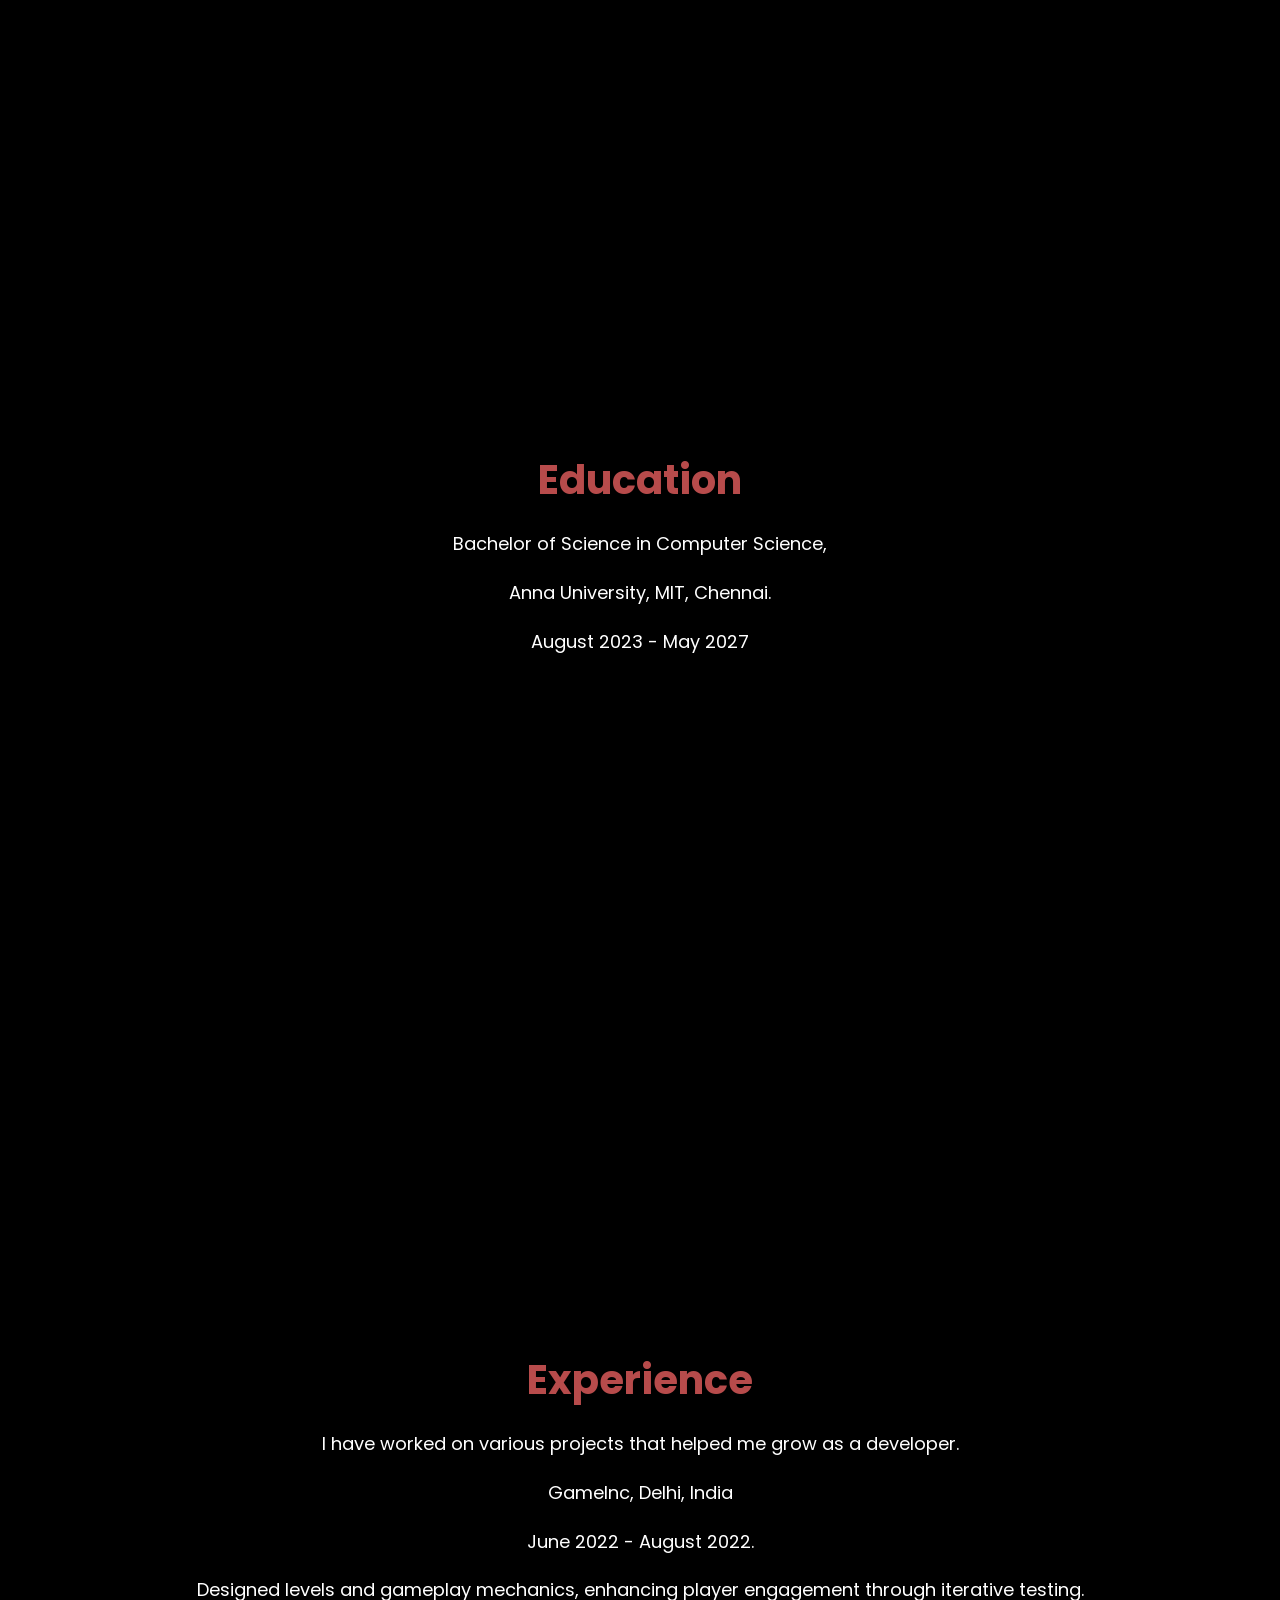
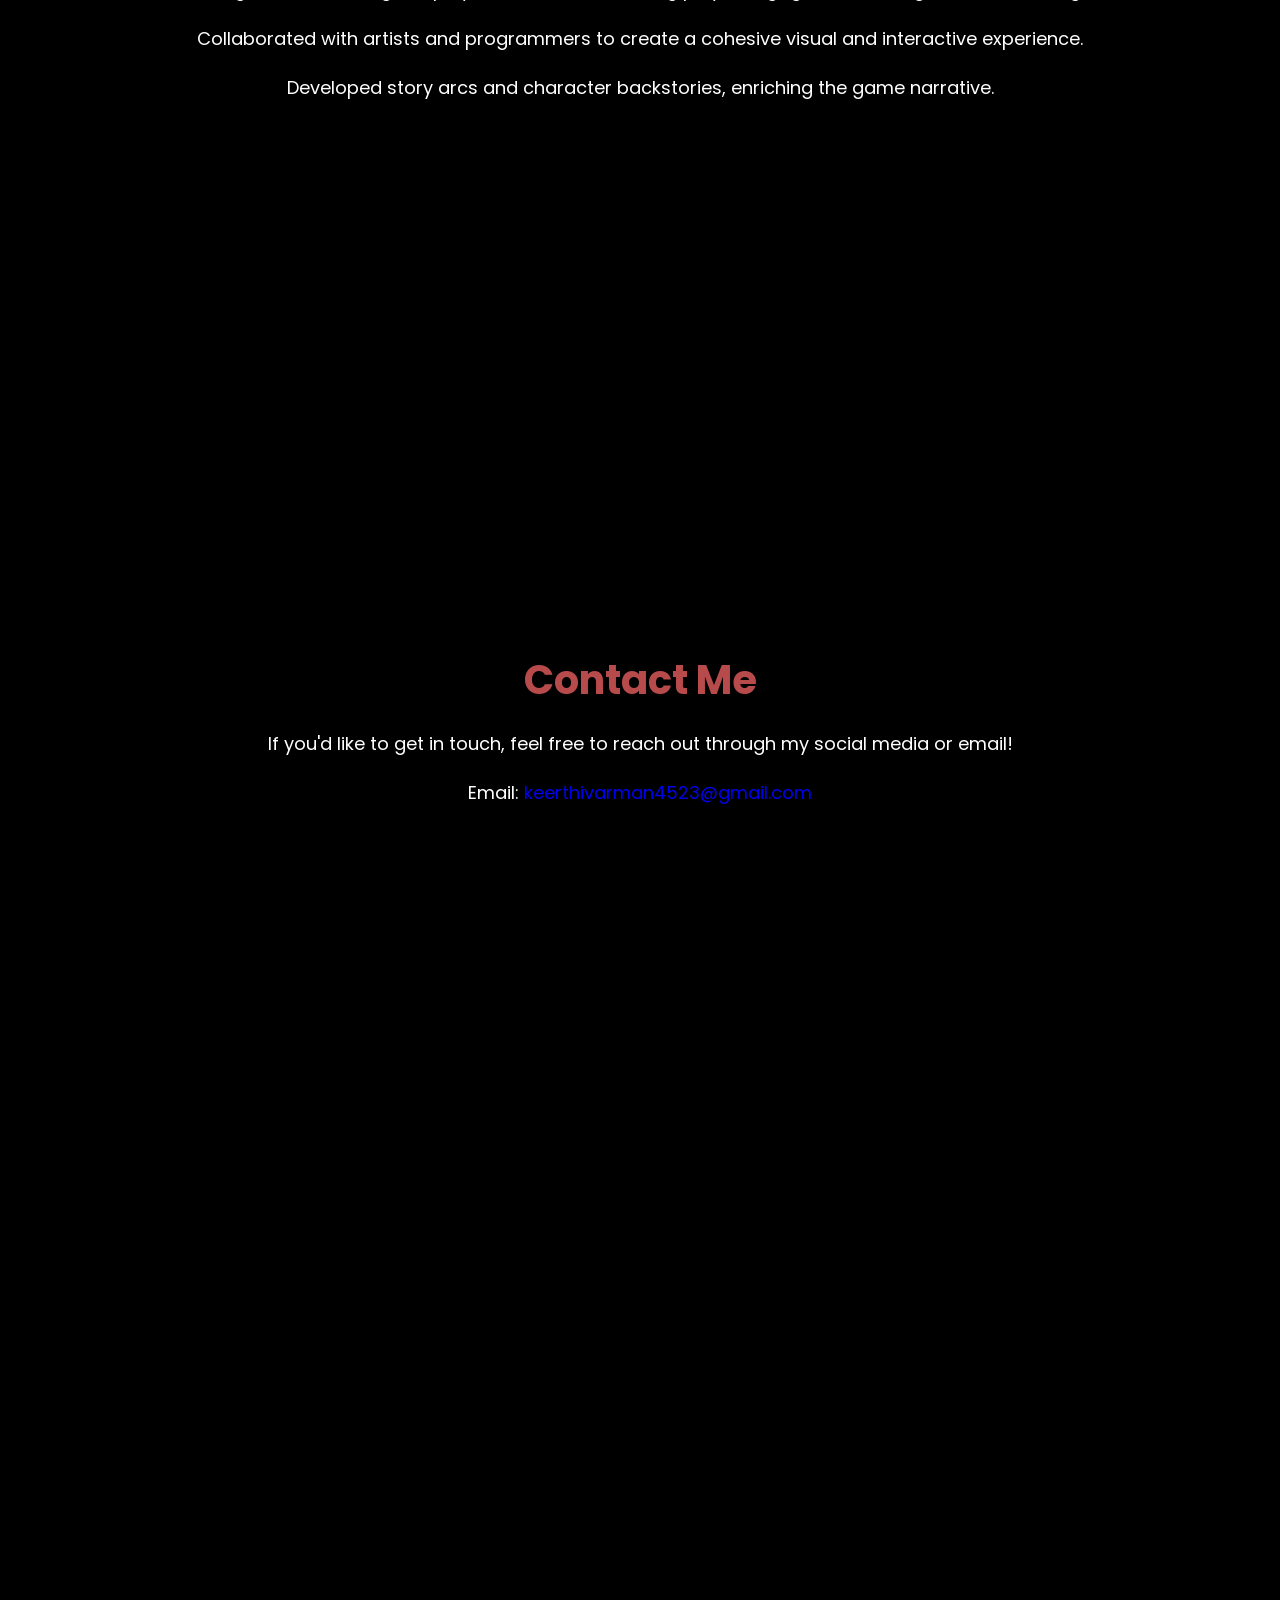
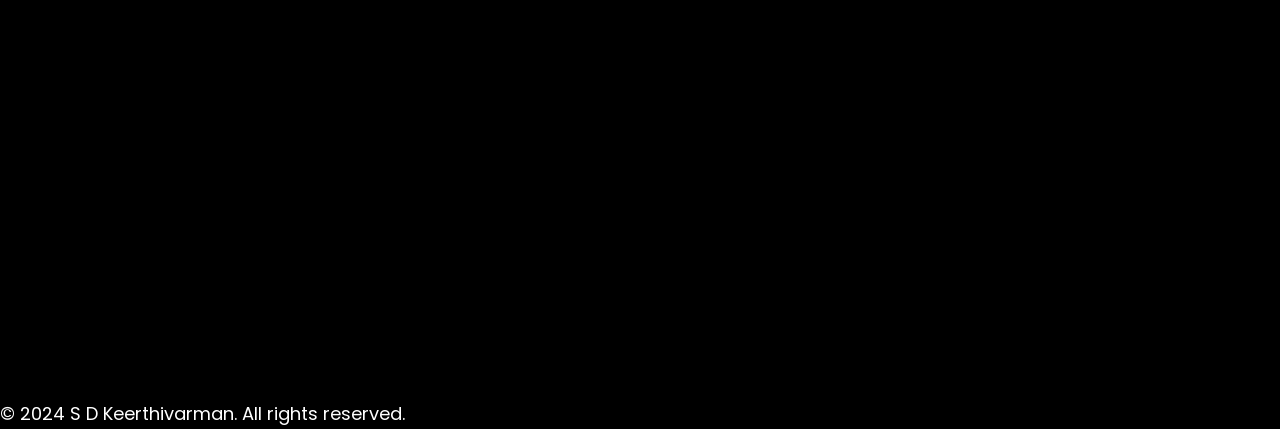
==== commit 4c6e75f7: "Update index.html" ====
--- a/index.html
+++ b/index.html
@@ -90,9 +90,9 @@
     <section class="education" id="education">
         <div class="education-content">
             <h2>Education</h2>
-            <p>Bachelor of Science in Computer Science,
-Anna University, MIT, Chennai.
-August 2023 - May 2027</p>
+            <p>Bachelor of Science in Computer Science,</p>
+            <p>Anna University, MIT, Chennai.</p>
+            <p>August 2023 - May 2027</p>
         </div>
     </section>
 
@@ -100,12 +100,12 @@
     <section class="experience" id="experience">
         <div class="experience-content">
             <h2>Experience</h2>
-            <p>I have worked on various projects that helped me grow as a developer.
-                GameInc, Delhi, India
-                June 2022 - August 2022.
-Designed levels and gameplay mechanics, enhancing player engagement through iterative testing.
-Collaborated with artists and programmers to create a cohesive visual and interactive experience.
-Developed story arcs and character backstories, enriching the game narrative.</p>
+            <p>I have worked on various projects that helped me grow as a developer.</p>
+            <p>GameInc, Delhi, India</p>
+            <p>June 2022 - August 2022.</p>
+            <p>Designed levels and gameplay mechanics, enhancing player engagement through iterative testing.</p>
+            <p>Collaborated with artists and programmers to create a cohesive visual and interactive experience.</p>
+            <p>Developed story arcs and character backstories, enriching the game narrative.</p>
         </div>
     </section>
 
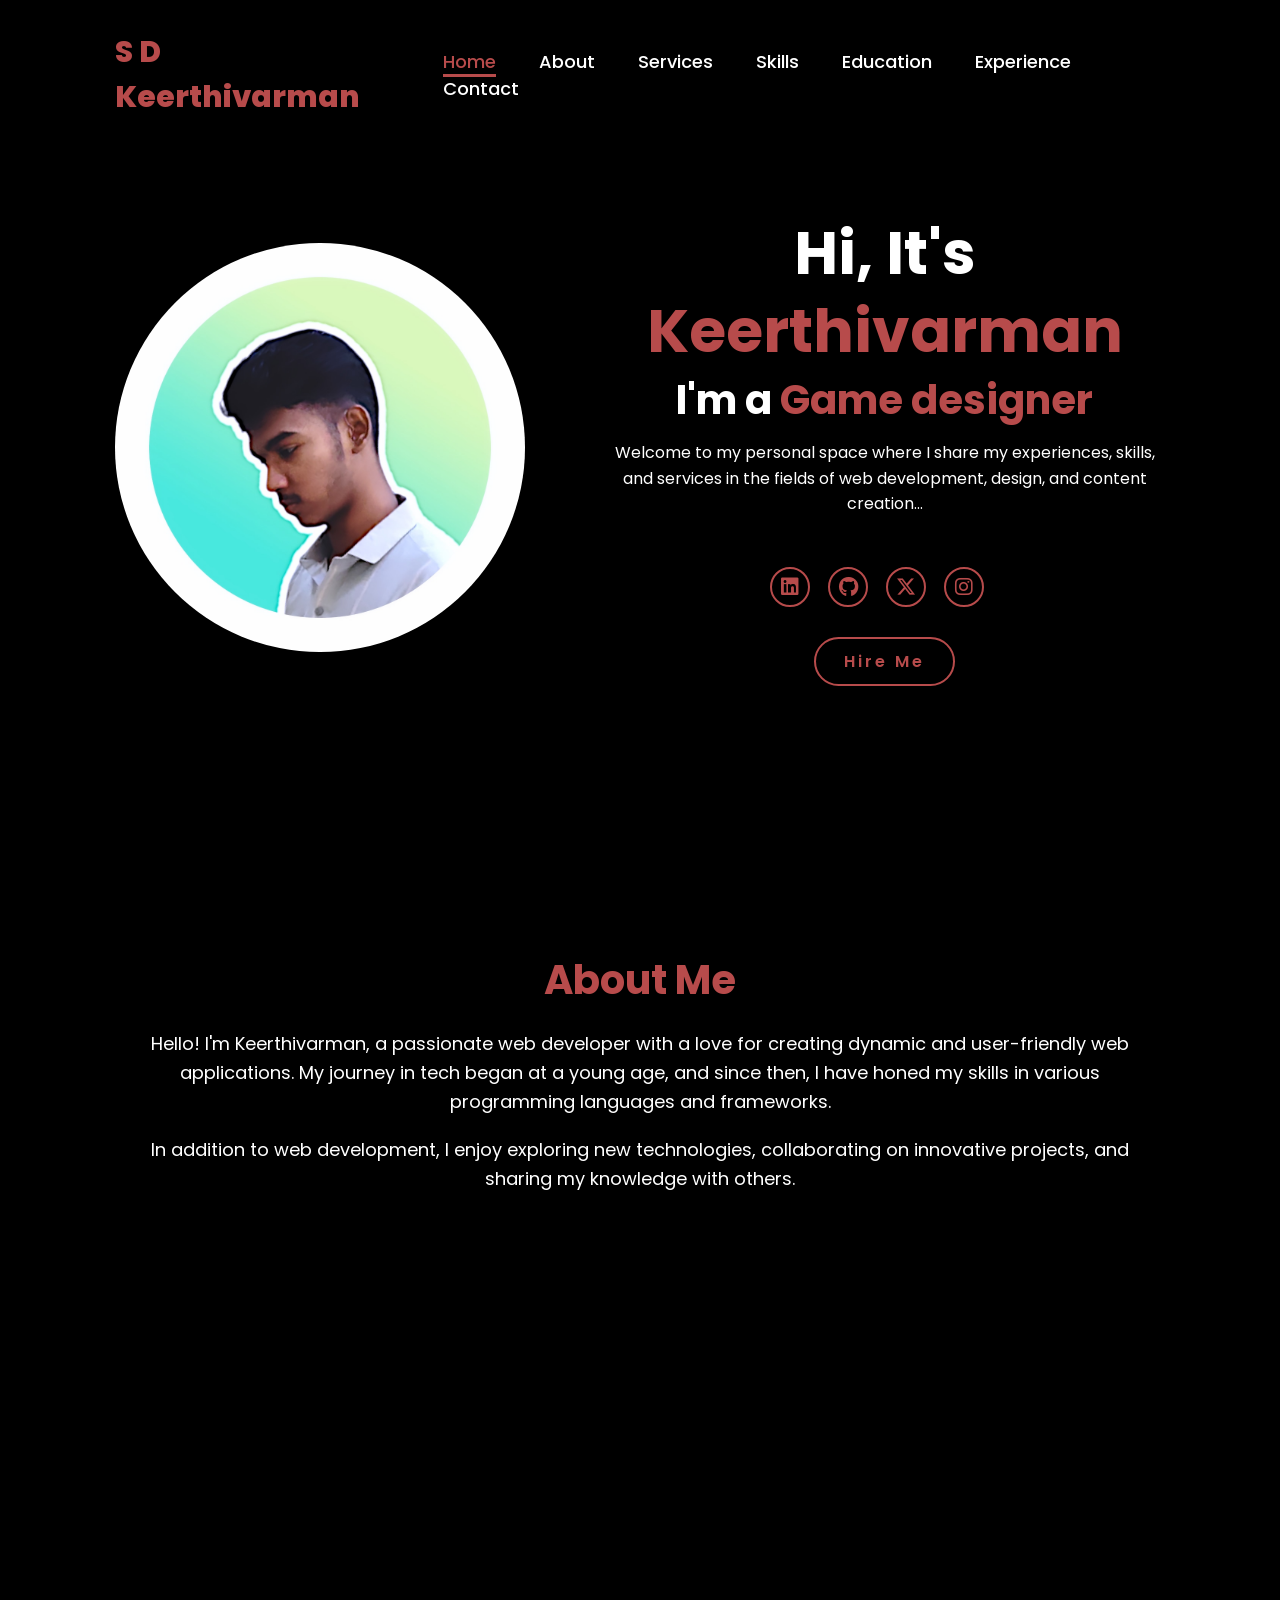
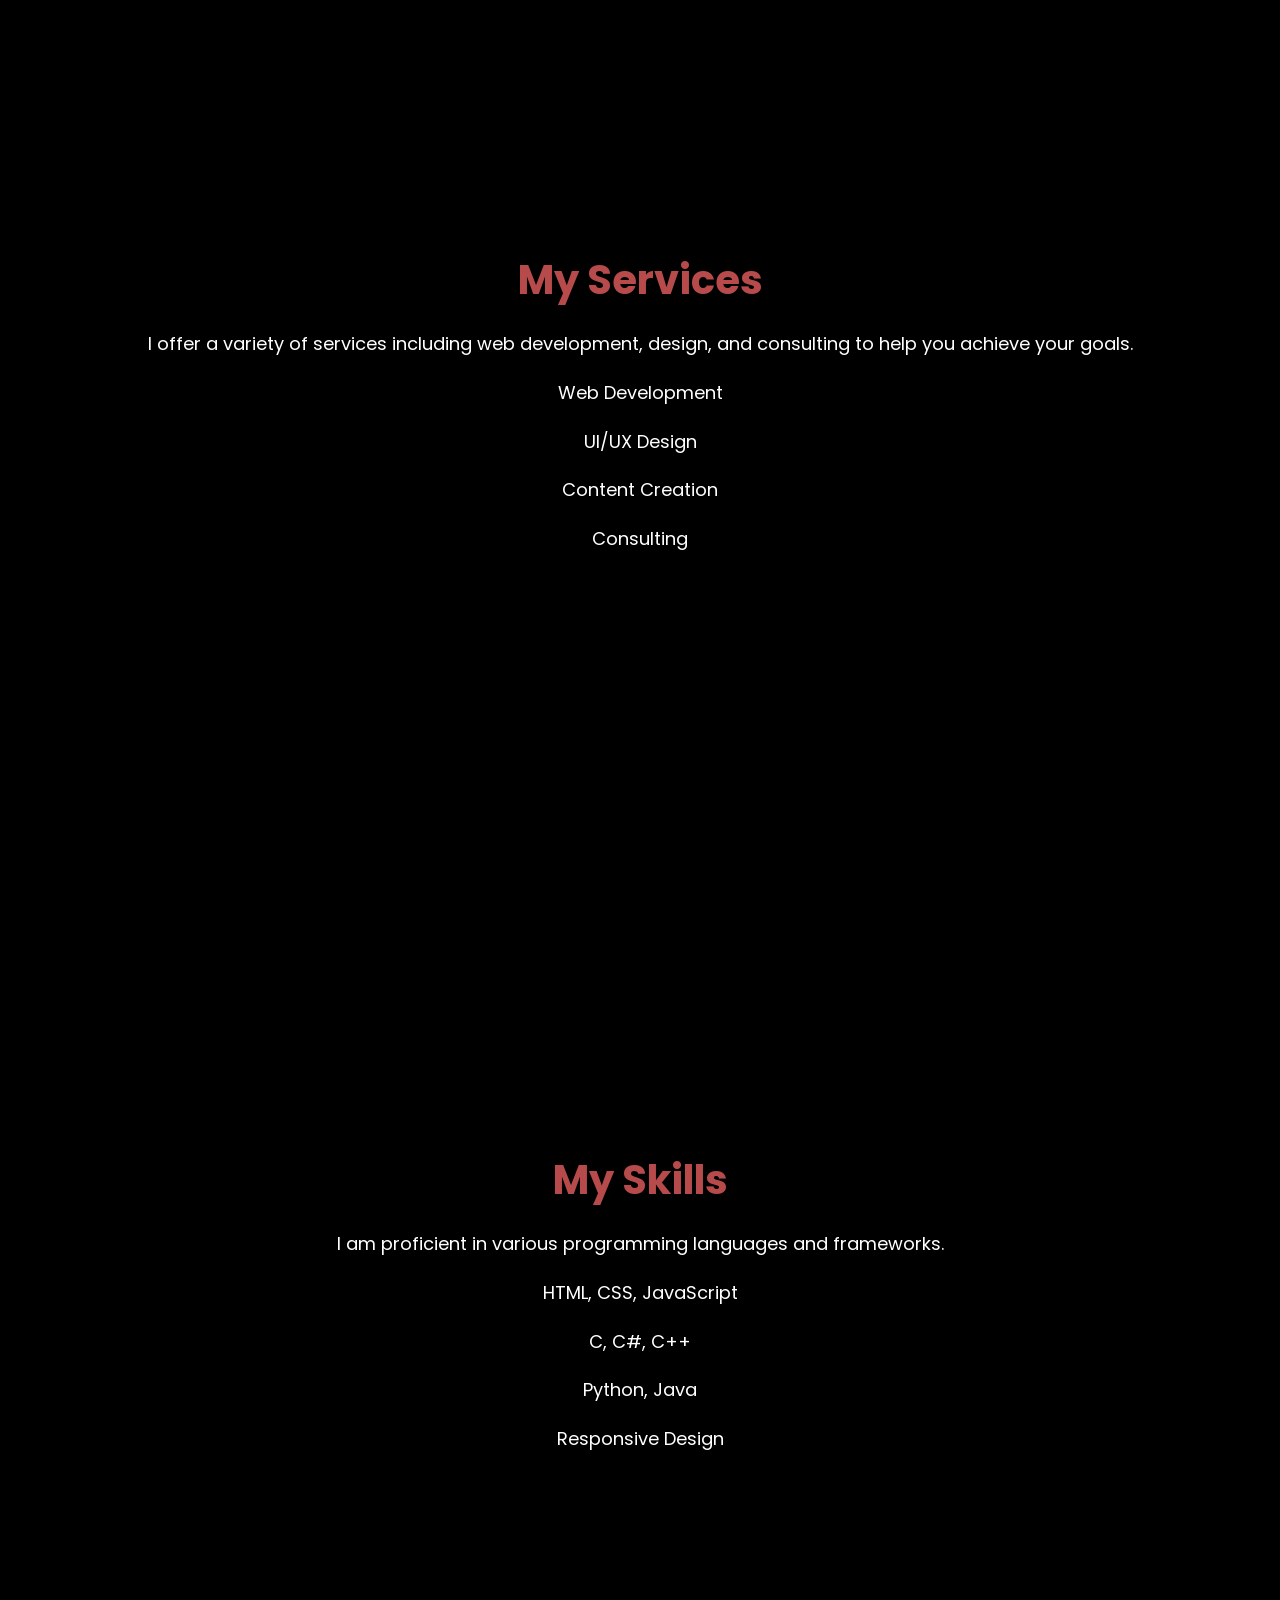
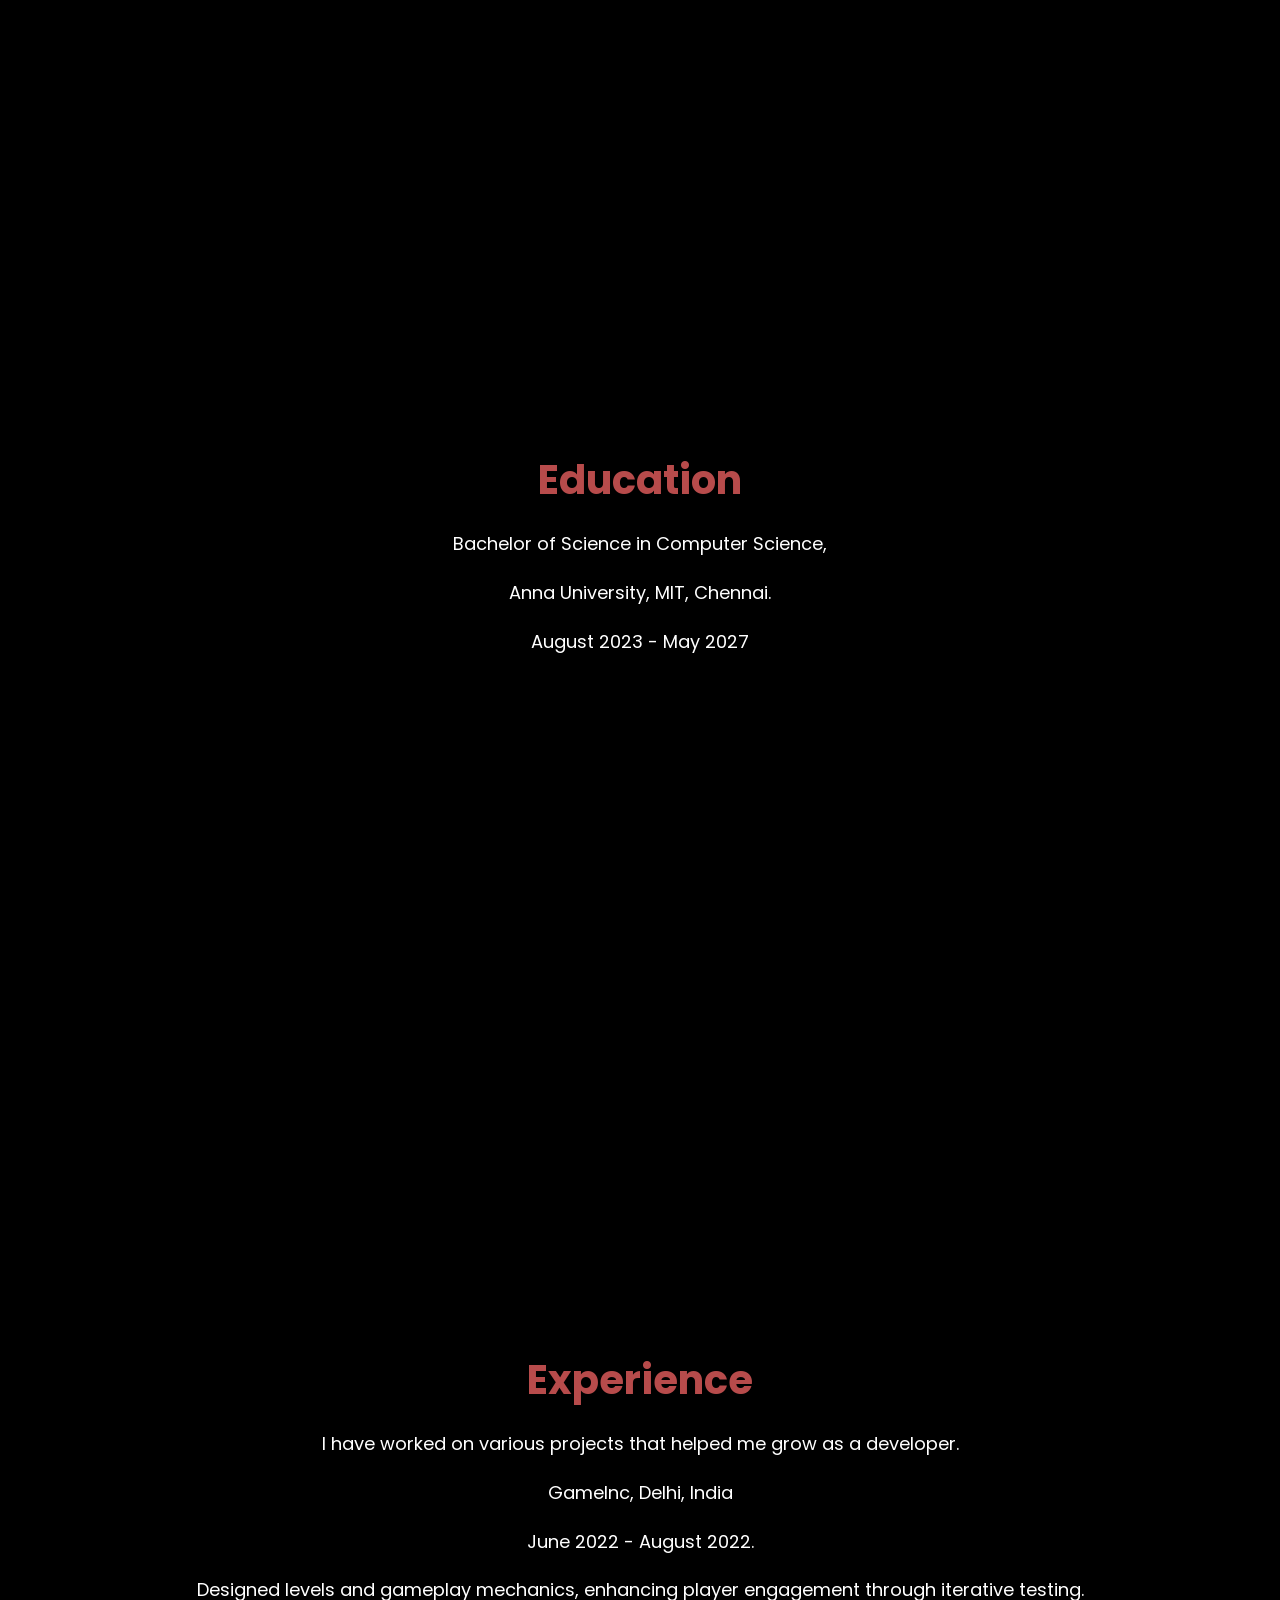
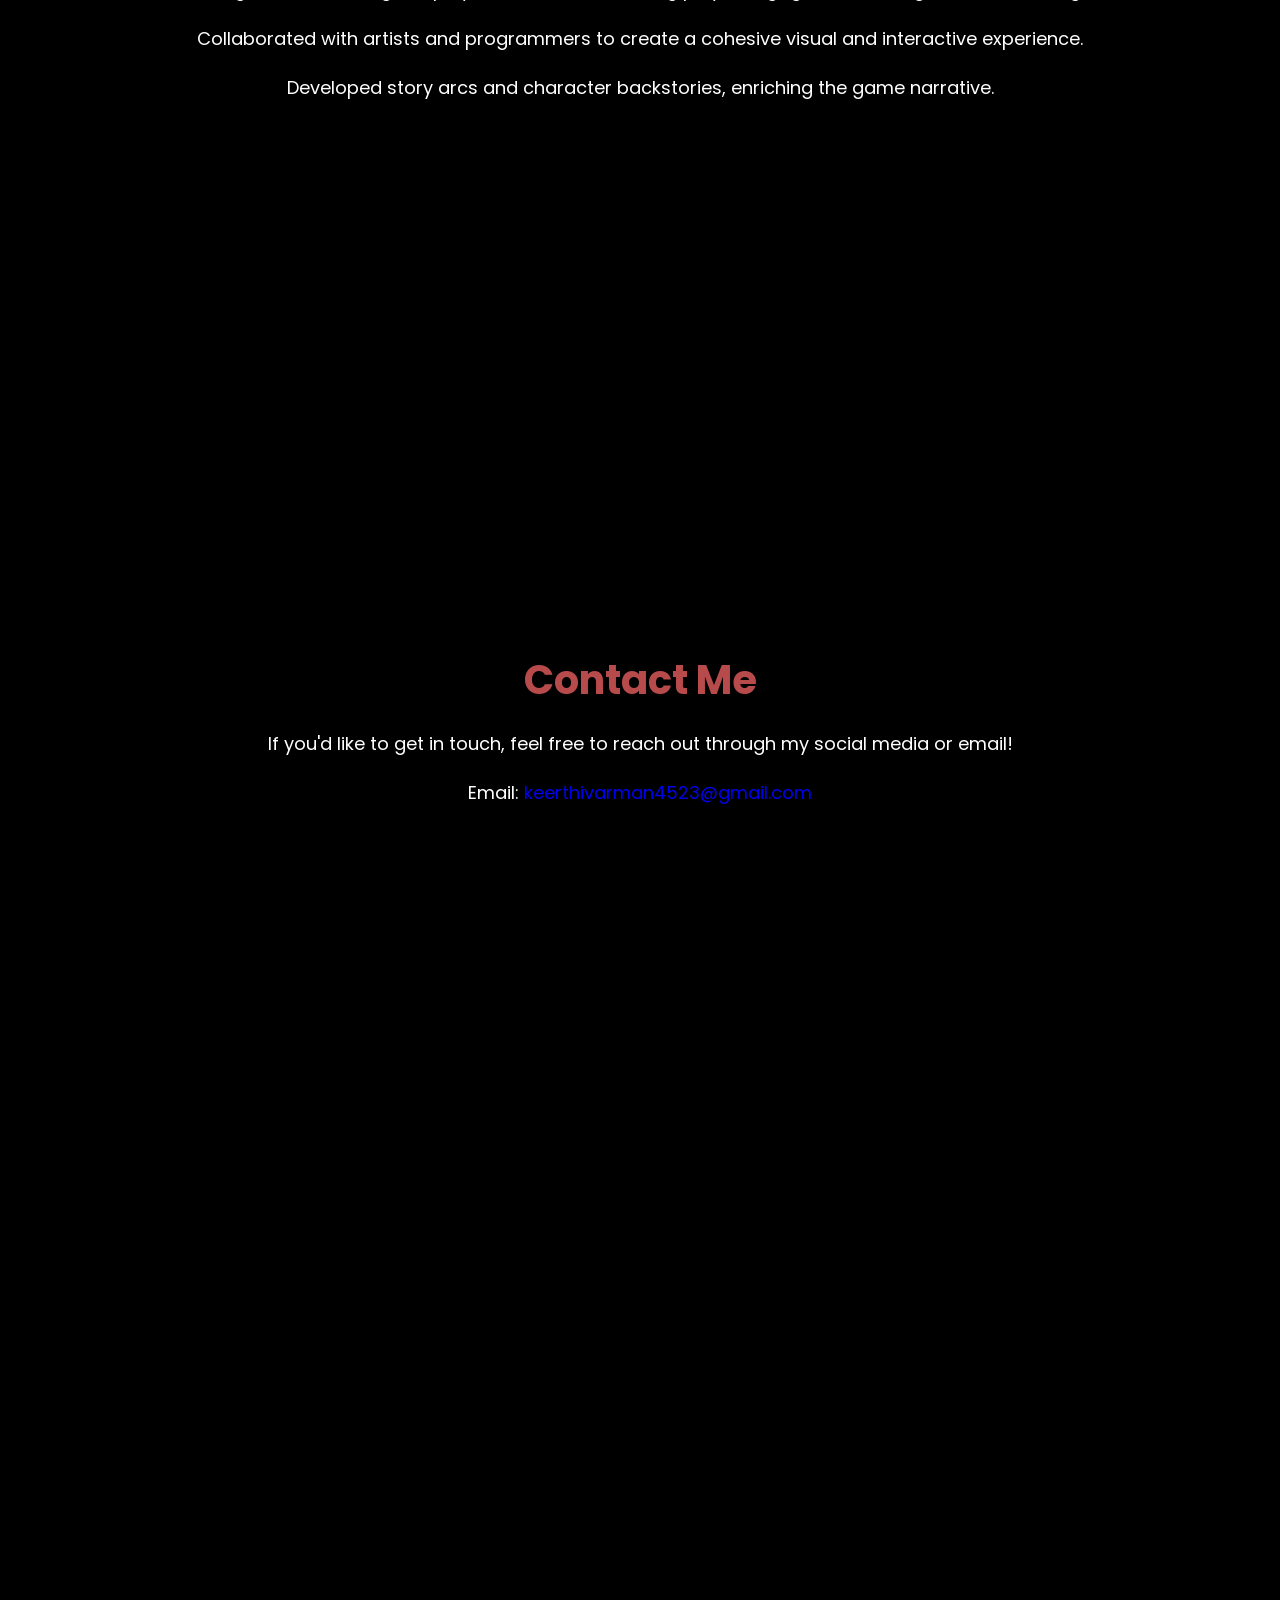
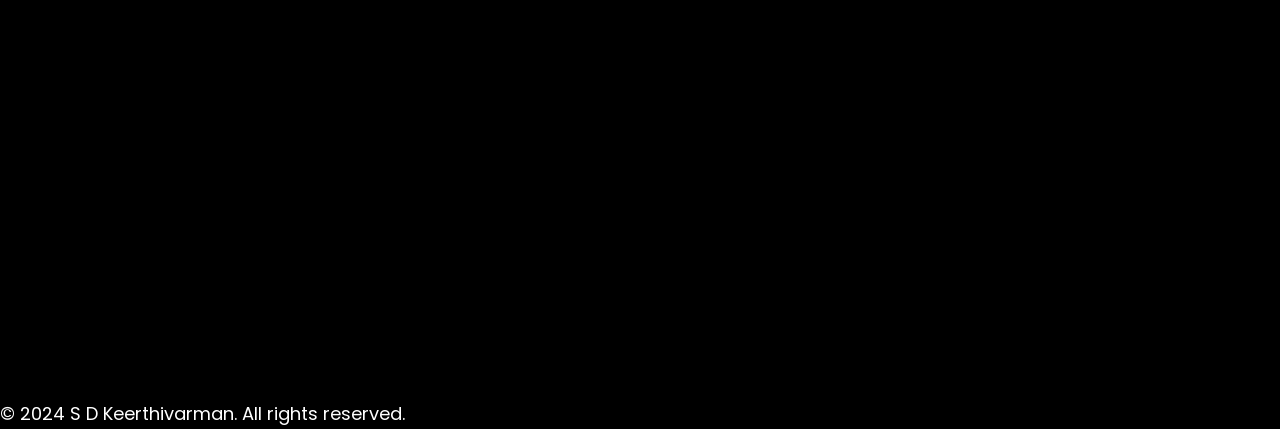
==== commit 9dc0ef4b: "Update index.html" ====
--- a/index.html
+++ b/index.html
@@ -79,8 +79,8 @@
             <p>I am proficient in various programming languages and frameworks.</p>
             <ul>
                 <p>HTML, CSS, JavaScript</p>
-                <p>C,C++,C#</p>
-                <p>Python,Java</p>
+                <p>C, C#, C++</p>
+                <p>Python, Java</p>
                 <p>Responsive Design</p>
             </ul>
         </div>
